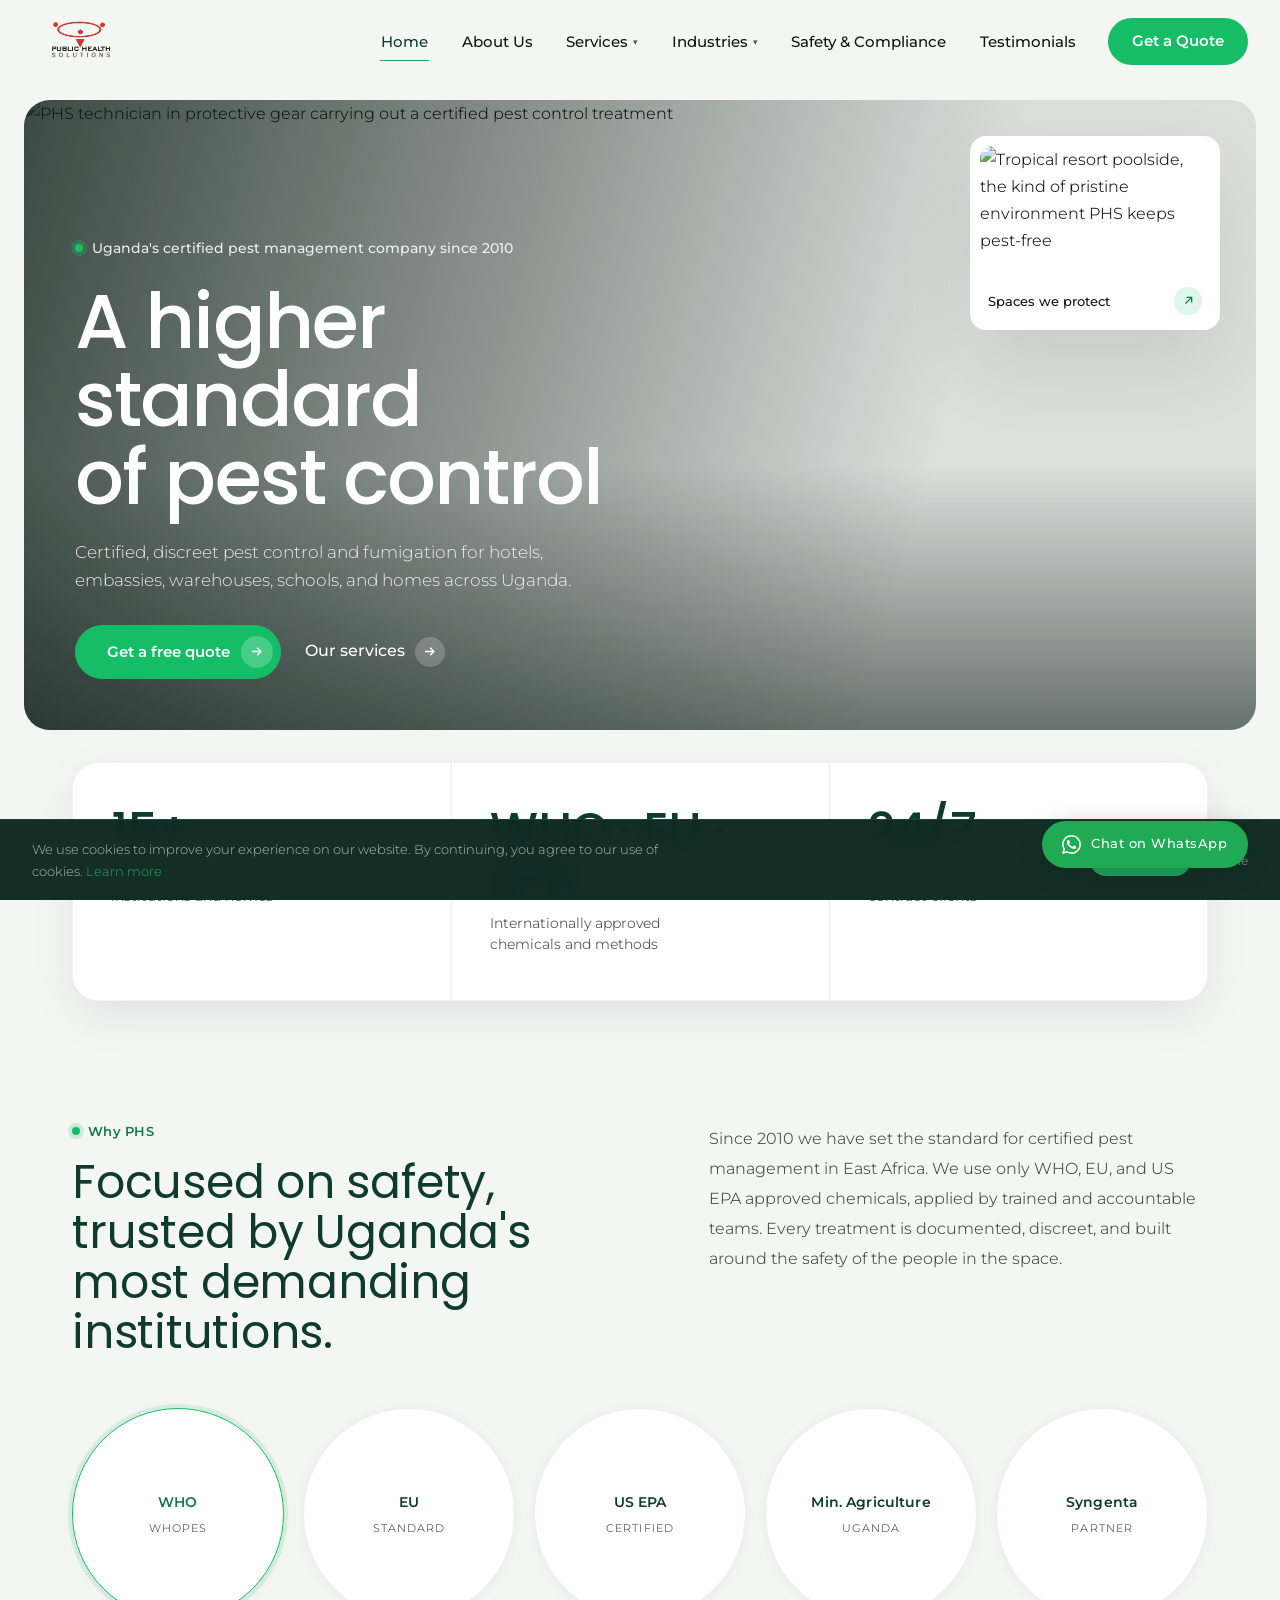
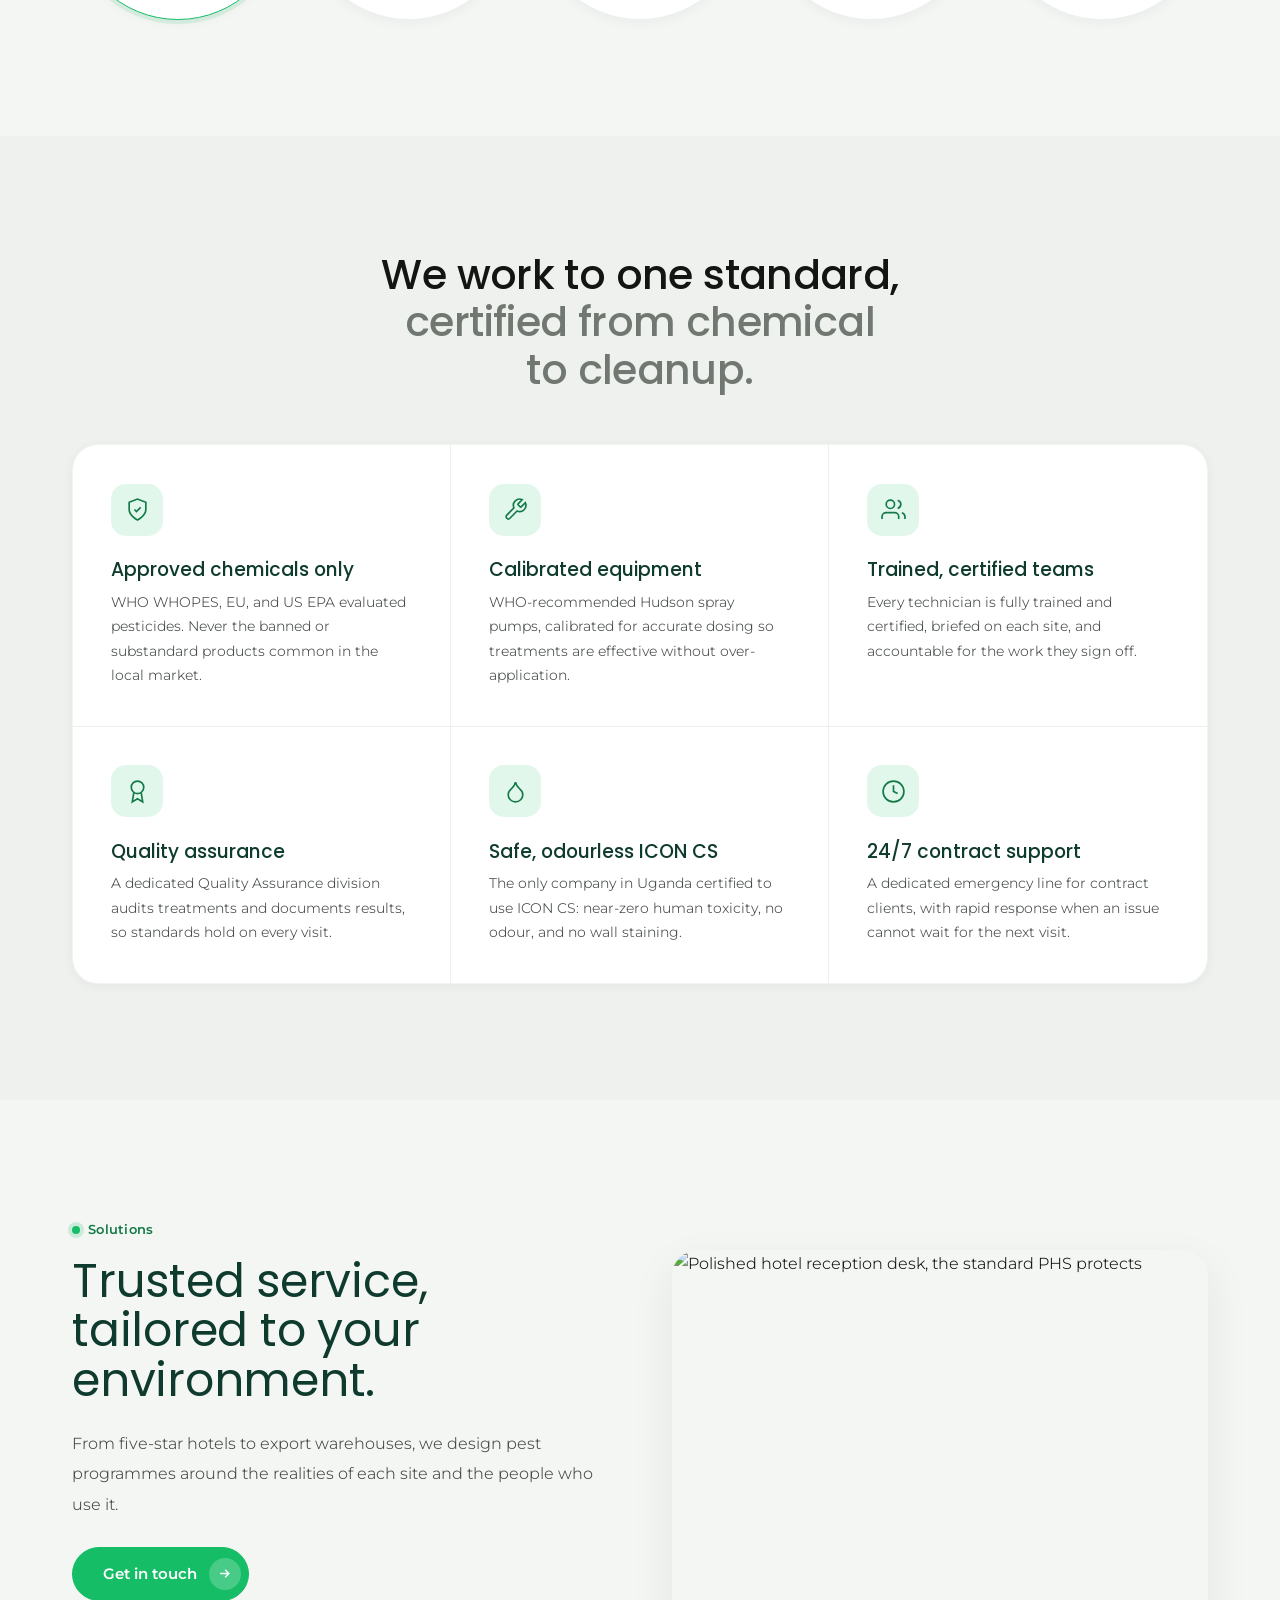
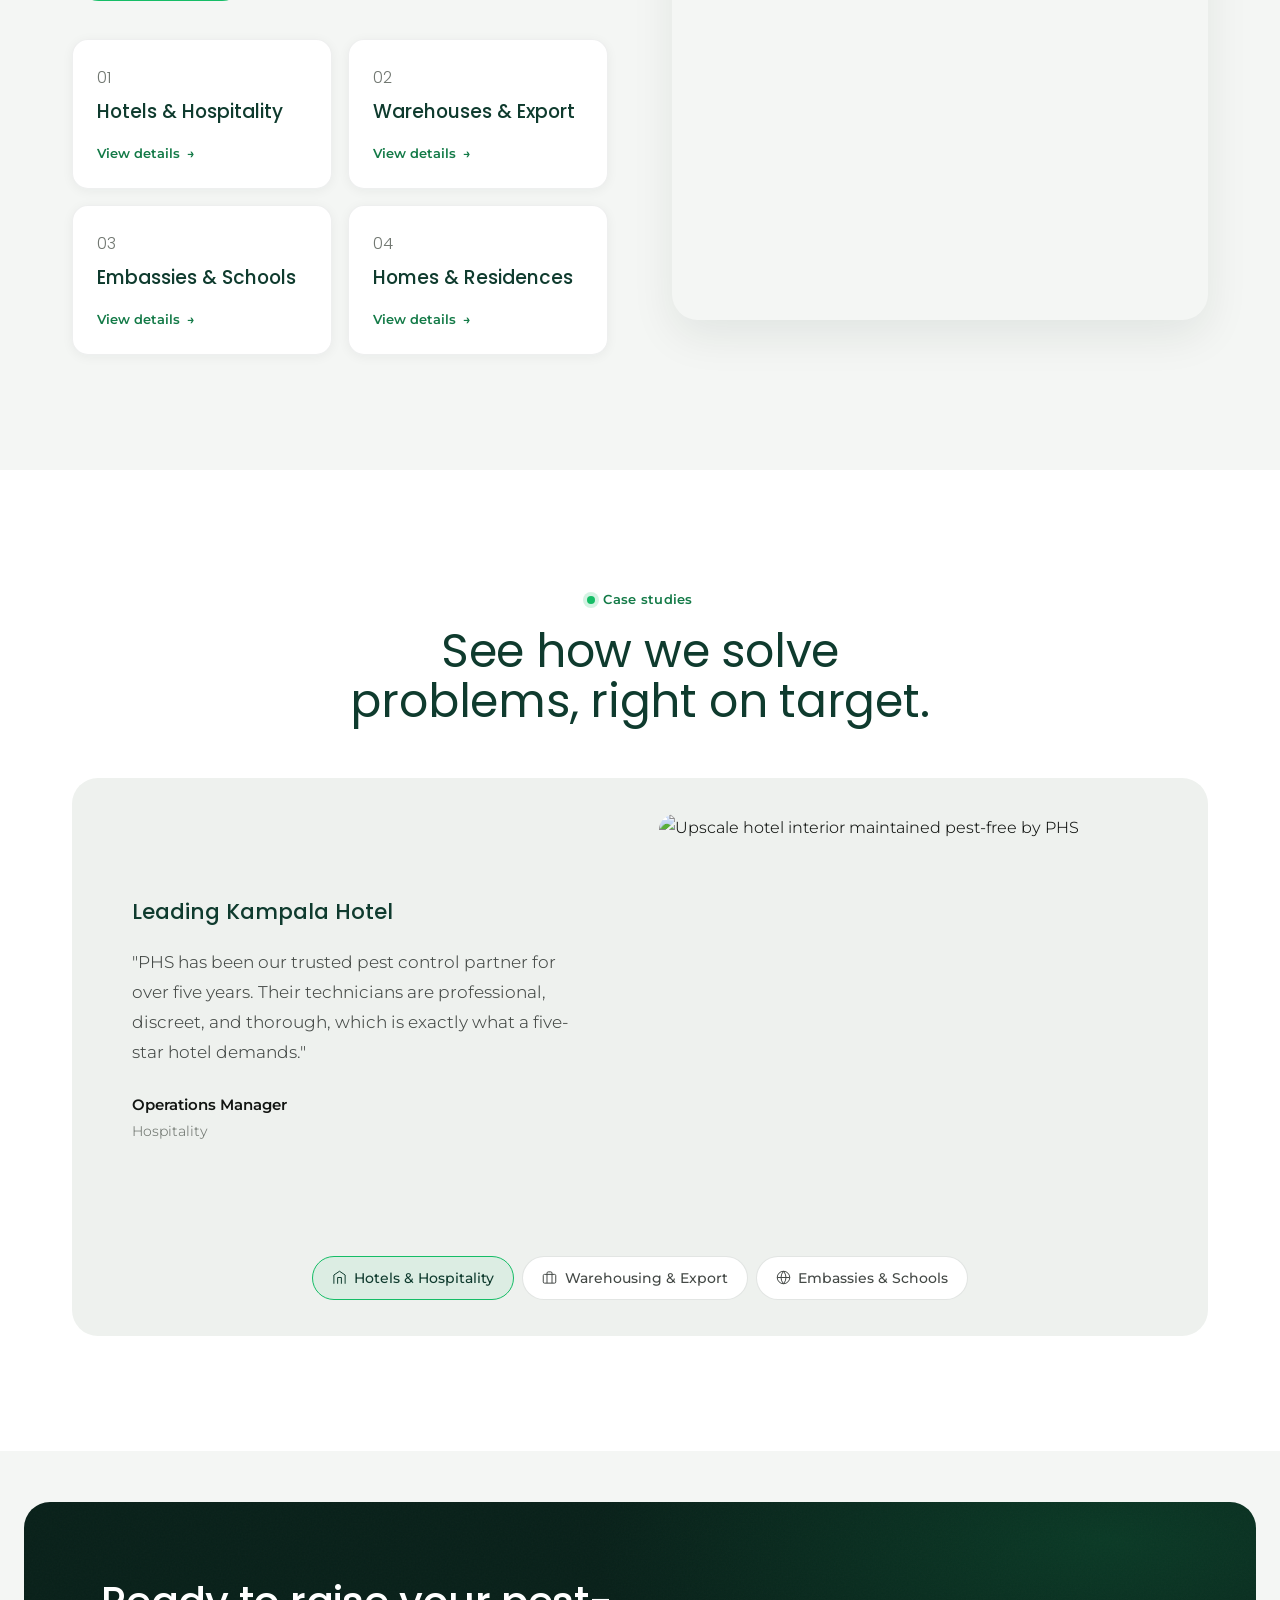
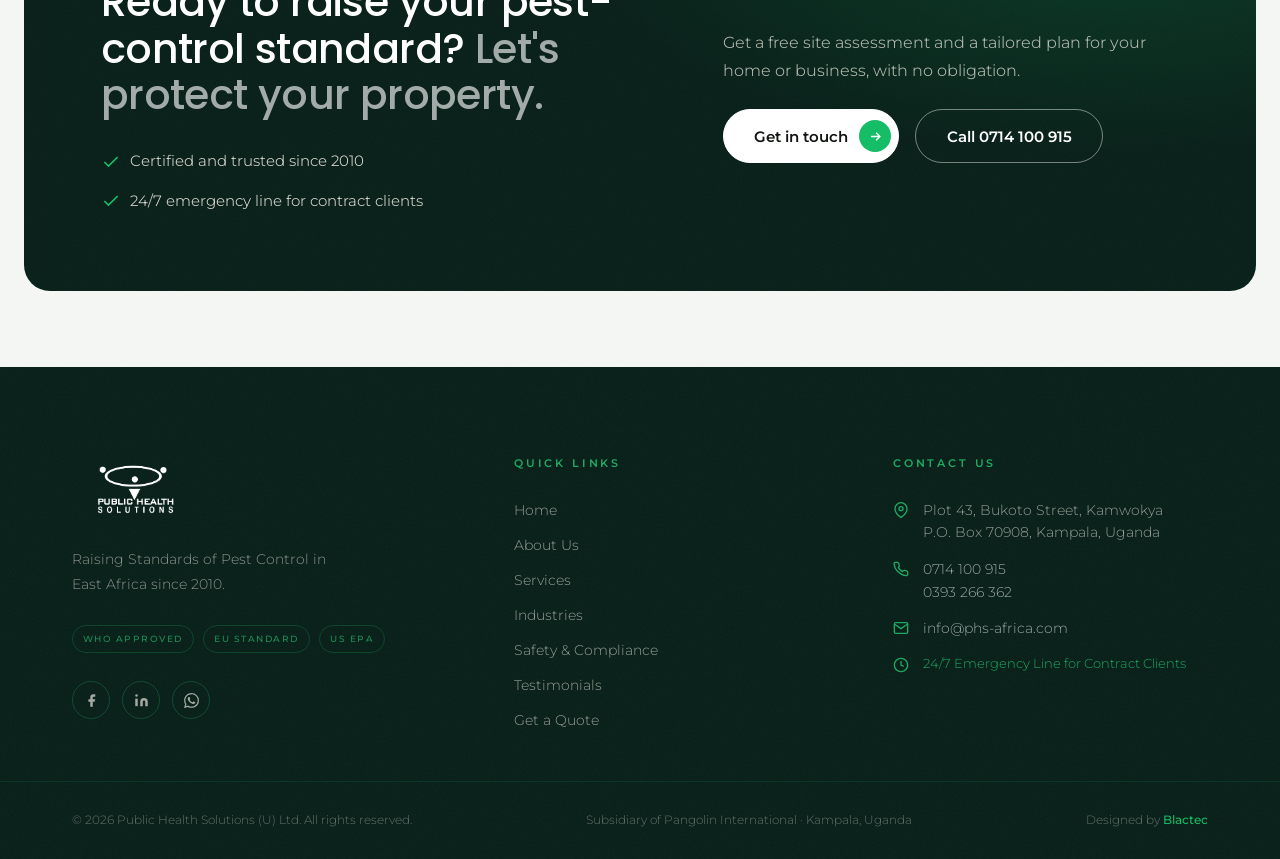
==== index.html @ d93c34ae "Bugs and fixes" ====
<!DOCTYPE html>
<html lang="en">
<head>
  <meta charset="UTF-8" />
  <meta name="viewport" content="width=device-width, initial-scale=1.0" />
  <title>PHS Uganda | Professional Pest Control &amp; Fumigation | Kampala</title>
  <meta name="description" content="Uganda's leading certified pest management company. WHO, EU &amp; EPA approved chemicals. Serving hotels, embassies, warehouses, schools &amp; homes since 2010. Call 0714 100915." />
  <meta property="og:title" content="PHS Uganda | Professional Pest Control & Fumigation" />
  <meta property="og:description" content="Uganda's leading certified pest management company since 2010." />
  <meta property="og:type" content="website" />
  <meta property="og:url" content="https://www.phs-africa.com" />
  <link rel="stylesheet" href="styles.css" />
  <link rel="preconnect" href="https://fonts.googleapis.com" />
  <link rel="preconnect" href="https://fonts.gstatic.com" crossorigin />
  <link href="https://fonts.googleapis.com/css2?family=Montserrat:ital,wght@0,300;0,400;0,500;0,600;0,700;1,400&family=Poppins:wght@400;500;600;700&display=swap" rel="stylesheet" />
</head>
<body>

  <!-- ====== NAVIGATION ====== -->
  <nav class="nav nav--light-default nav--light" role="navigation" aria-label="Main navigation">
    <div class="nav__inner">
      <a href="index.html" class="nav__logo" aria-label="PHS Uganda Home">
        <img src="logo.png" class="nav__logo-icon" alt="PHS Uganda Logo" />
      </a>

      <ul class="nav__menu" role="list">
        <li class="nav__item"><a href="index.html" class="nav__link" aria-current="page">Home</a></li>
        <li class="nav__item"><a href="about.html" class="nav__link">About Us</a></li>
        <li class="nav__item">
          <a href="services.html" class="nav__link" aria-haspopup="true">Services <span class="arrow">▾</span></a>
          <div class="nav__mega" role="region" aria-label="Services menu">
            <div class="nav__mega-inner">
              <div class="nav__mega-col">
                <h4>Integrated Pest Management</h4>
                <a href="services/termite-control.html">Termite Control</a>
                <a href="services/mosquito-management.html">Mosquito Management (MMS)</a>
                <a href="services.html#cockroach">Cockroach &amp; Ant Management</a>
                <a href="services.html#rodent">Rodent Control (RMS)</a>
                <a href="services.html#bedbug">Bed Bug Treatment</a>
                <a href="services.html#snake">Snake &amp; Lizard Control</a>
                <a href="services.html#flies">Flies &amp; Stored Product Insects</a>
              </div>
              <div class="nav__mega-col">
                <h4>Fumigation Services</h4>
                <a href="services/fumigation.html">Warehouse Fumigation</a>
                <a href="services/fumigation.html#export">Export Commodity Fumigation</a>
                <a href="services/fumigation.html#tobacco">Tobacco, Rice, Coffee &amp; Wheat</a>
                <h4 style="margin-top:1.25rem;">RTU Product Distribution</h4>
                <a href="services.html#mosquito-nets">Mosquito Nets (Pre-Treated)</a>
                <a href="services.html#aerosols">Insect Repellent Aerosols</a>
                <a href="services.html#pool">Pool Chemicals</a>
                <a href="services.html#bait">Rodent Bait &amp; Roach Gels</a>
              </div>
              <div class="nav__mega-col">
                <h4>Industry Solutions</h4>
                <a href="services/hotel-pest-management.html">Hotel &amp; Hospitality</a>
                <a href="services/warehouse-pest-control.html">Warehouse &amp; Storage</a>
                <a href="industries.html#embassies">Embassies &amp; Diplomatic Missions</a>
                <a href="industries.html#schools">International Schools</a>
                <a href="industries.html#ngos">NGOs &amp; Organizations</a>
                <a href="industries.html#restaurants">Restaurants &amp; Food Service</a>
              </div>
            </div>
          </div>
        </li>
        <li class="nav__item">
          <a href="industries.html" class="nav__link" aria-haspopup="true">Industries <span class="arrow">▾</span></a>
          <div class="nav__dropdown" role="menu">
            <a href="industries.html#hotels" role="menuitem">Hotels &amp; Hospitality</a>
            <a href="industries.html#embassies" role="menuitem">Embassies &amp; Missions</a>
            <a href="industries.html#ngos" role="menuitem">NGOs &amp; Organizations</a>
            <a href="industries.html#warehouses" role="menuitem">Warehouses &amp; Storage</a>
            <a href="industries.html#schools" role="menuitem">International Schools</a>
            <a href="industries.html#restaurants" role="menuitem">Restaurants &amp; Food</a>
          </div>
        </li>
        <li class="nav__item"><a href="safety.html" class="nav__link">Safety &amp; Compliance</a></li>
        <li class="nav__item"><a href="testimonials.html" class="nav__link">Testimonials</a></li>
        <li class="nav__item"><a href="contact.html" class="nav__link nav__cta">Get a Quote</a></li>
      </ul>

      <button class="nav__hamburger" aria-label="Open menu" aria-expanded="false">
        <span></span><span></span><span></span>
      </button>
    </div>

    <!-- Mobile Menu -->
    <div class="nav__mobile" role="dialog" aria-label="Mobile navigation">
      <a href="index.html" class="nav__mobile-link">Home</a>
      <a href="about.html" class="nav__mobile-link">About Us</a>
      <button class="nav__mobile-link nav__mobile-toggle" style="width:100%;text-align:left;background:none;border:none;color:white;cursor:pointer;font-family:var(--font-display);font-size:2rem;border-bottom:1px solid rgba(31,170,99,0.2);padding:0.75rem 0;display:flex;justify-content:space-between;align-items:center;">Services <span class="arrow" style="font-size:1rem;">▾</span></button>
      <div class="nav__mobile-sub">
        <a href="services.html">All Services</a>
        <a href="services/termite-control.html">Termite Control</a>
        <a href="services/mosquito-management.html">Mosquito Management</a>
        <a href="services/fumigation.html">Fumigation Services</a>
        <a href="services/warehouse-pest-control.html">Warehouse Pest Control</a>
        <a href="services/hotel-pest-management.html">Hotel Pest Management</a>
      </div>
      <a href="industries.html" class="nav__mobile-link">Industries</a>
      <a href="safety.html" class="nav__mobile-link">Safety &amp; Compliance</a>
      <a href="testimonials.html" class="nav__mobile-link">Testimonials</a>
      <a href="contact.html" class="nav__mobile-cta">Get a Free Quote →</a>
    </div>
  </nav>

  <!-- ====== HERO ====== -->
  <section class="home-hero" aria-label="Hero">
    <div class="home-hero__card">
      <img src="https://images.pexels.com/photos/36302077/pexels-photo-36302077.jpeg?auto=compress&cs=tinysrgb&w=1920" alt="PHS technician in protective gear carrying out a certified pest control treatment" class="home-hero__img" loading="eager" fetchpriority="high" />
      <a href="industries.html" class="home-hero__inset" aria-label="Environments we protect: explore the industries PHS serves">
        <img src="https://images.pexels.com/photos/2259226/pexels-photo-2259226.jpeg?auto=compress&cs=tinysrgb&w=600" alt="Tropical resort poolside, the kind of pristine environment PHS keeps pest-free" loading="lazy" />
        <div class="home-hero__inset-label">
          <span>Spaces we protect</span>
          <span class="btn__arrow" aria-hidden="true">
            <svg viewBox="0 0 24 24" fill="none" stroke="currentColor" stroke-width="2.2"><path d="M7 17L17 7M9 7h8v8"/></svg>
          </span>
        </div>
      </a>
      <div class="home-hero__content">
        <span class="home-hero__kicker">Uganda's certified pest management company since 2010</span>
        <h1 class="home-hero__title">A higher standard<br>of pest control</h1>
        <p class="home-hero__lead">Certified, discreet pest control and fumigation for hotels, embassies, warehouses, schools, and homes across Uganda.</p>
        <div class="home-hero__actions">
          <a href="contact.html" class="btn btn--gold btn--arrow">Get a free quote
            <span class="btn__arrow" aria-hidden="true"><svg viewBox="0 0 24 24" fill="none" stroke="currentColor" stroke-width="2.2"><path d="M5 12h14M13 6l6 6-6 6"/></svg></span>
          </a>
          <a href="services.html" class="home-hero__link">Our services
            <span class="btn__arrow" aria-hidden="true"><svg viewBox="0 0 24 24" fill="none" stroke="currentColor" stroke-width="2.2"><path d="M5 12h14M13 6l6 6-6 6"/></svg></span>
          </a>
        </div>
      </div>
    </div>
  </section>

  <!-- ====== STATS STRIP ====== -->
  <section class="home-stats container" aria-label="PHS by the numbers">
    <div class="home-stats__inner">
      <div class="home-stat">
        <div class="home-stat__num"><span class="stat-counter" data-target="15" data-suffix="+">0+</span></div>
        <p class="home-stat__label">Years protecting Uganda's institutions and homes</p>
      </div>
      <div class="home-stat">
        <div class="home-stat__num">WHO &middot; EU &middot; EPA</div>
        <p class="home-stat__label">Internationally approved chemicals and methods</p>
      </div>
      <div class="home-stat">
        <div class="home-stat__num">24/7</div>
        <p class="home-stat__label">Emergency response for contract clients</p>
      </div>
    </div>
  </section>

  <!-- ====== SECTION: INTRO + CERTIFICATIONS ====== -->
  <section class="section-pad" aria-label="Why institutions trust PHS">
    <div class="container">
      <div class="home-intro__grid">
        <div class="animate-on-scroll">
          <span class="section-label">Why PHS</span>
          <h2>Focused on safety, trusted by Uganda's most demanding institutions.</h2>
        </div>
        <p class="home-intro__text animate-on-scroll">Since 2010 we have set the standard for certified pest management in East Africa. We use only WHO, EU, and US EPA approved chemicals, applied by trained and accountable teams. Every treatment is documented, discreet, and built around the safety of the people in the space.</p>
      </div>
      <div class="cert-circles stagger-children">
        <div class="cert-circle cert-circle--active animate-on-scroll">
          <span class="cert-circle__name">WHO</span>
          <span class="cert-circle__sub">WHOPES</span>
        </div>
        <div class="cert-circle animate-on-scroll">
          <span class="cert-circle__name">EU</span>
          <span class="cert-circle__sub">Standard</span>
        </div>
        <div class="cert-circle animate-on-scroll">
          <span class="cert-circle__name">US EPA</span>
          <span class="cert-circle__sub">Certified</span>
        </div>
        <div class="cert-circle animate-on-scroll">
          <span class="cert-circle__name">Min. Agriculture</span>
          <span class="cert-circle__sub">Uganda</span>
        </div>
        <div class="cert-circle animate-on-scroll">
          <span class="cert-circle__name">Syngenta</span>
          <span class="cert-circle__sub">Partner</span>
        </div>
      </div>
    </div>
  </section>

  <!-- ====== SECTION: OUR STANDARD (FEATURE PANEL) ====== -->
  <section class="home-offer section-pad" aria-label="Our standard">
    <div class="container">
      <div class="text-center">
        <h2 class="h-lead animate-on-scroll" style="margin:0 auto;max-width:20ch;">We work to one standard, <span class="muted">certified from chemical to cleanup.</span></h2>
      </div>
      <div class="feature-panel stagger-children">
        <div class="feature-cell animate-on-scroll">
          <div class="feature-cell__icon" aria-hidden="true"><svg viewBox="0 0 24 24" fill="none" stroke="currentColor" stroke-width="1.6"><path d="M12 22s8-4 8-10V5l-8-3-8 3v7c0 6 8 10 8 10z"/><path d="M9 12l2 2 4-4"/></svg></div>
          <h3>Approved chemicals only</h3>
          <p>WHO WHOPES, EU, and US EPA evaluated pesticides. Never the banned or substandard products common in the local market.</p>
        </div>
        <div class="feature-cell animate-on-scroll">
          <div class="feature-cell__icon" aria-hidden="true"><svg viewBox="0 0 24 24" fill="none" stroke="currentColor" stroke-width="1.6"><path d="M14.7 6.3a1 1 0 0 0 0 1.4l1.6 1.6a1 1 0 0 0 1.4 0l3.77-3.77a6 6 0 0 1-7.94 7.94l-6.91 6.91a2.12 2.12 0 0 1-3-3l6.91-6.91a6 6 0 0 1 7.94-7.94l-3.76 3.76z"/></svg></div>
          <h3>Calibrated equipment</h3>
          <p>WHO-recommended Hudson spray pumps, calibrated for accurate dosing so treatments are effective without over-application.</p>
        </div>
        <div class="feature-cell animate-on-scroll">
          <div class="feature-cell__icon" aria-hidden="true"><svg viewBox="0 0 24 24" fill="none" stroke="currentColor" stroke-width="1.6"><path d="M17 21v-2a4 4 0 0 0-4-4H5a4 4 0 0 0-4 4v2"/><circle cx="9" cy="7" r="4"/><path d="M23 21v-2a4 4 0 0 0-3-3.87"/><path d="M16 3.13a4 4 0 0 1 0 7.75"/></svg></div>
          <h3>Trained, certified teams</h3>
          <p>Every technician is fully trained and certified, briefed on each site, and accountable for the work they sign off.</p>
        </div>
        <div class="feature-cell animate-on-scroll">
          <div class="feature-cell__icon" aria-hidden="true"><svg viewBox="0 0 24 24" fill="none" stroke="currentColor" stroke-width="1.6"><circle cx="12" cy="8" r="6"/><path d="M15.477 12.89L17 22l-5-3-5 3 1.523-9.11"/></svg></div>
          <h3>Quality assurance</h3>
          <p>A dedicated Quality Assurance division audits treatments and documents results, so standards hold on every visit.</p>
        </div>
        <div class="feature-cell animate-on-scroll">
          <div class="feature-cell__icon" aria-hidden="true"><svg viewBox="0 0 24 24" fill="none" stroke="currentColor" stroke-width="1.6"><path d="M12 22a7 7 0 0 0 7-7c0-2-1-3.9-3-5.5s-3.5-4-4-6.5c-.5 2.5-2 4.9-4 6.5S5 13 5 15a7 7 0 0 0 7 7z"/></svg></div>
          <h3>Safe, odourless ICON CS</h3>
          <p>The only company in Uganda certified to use ICON CS: near-zero human toxicity, no odour, and no wall staining.</p>
        </div>
        <div class="feature-cell animate-on-scroll">
          <div class="feature-cell__icon" aria-hidden="true"><svg viewBox="0 0 24 24" fill="none" stroke="currentColor" stroke-width="1.6"><circle cx="12" cy="12" r="10"/><polyline points="12 6 12 12 16 14"/></svg></div>
          <h3>24/7 contract support</h3>
          <p>A dedicated emergency line for contract clients, with rapid response when an issue cannot wait for the next visit.</p>
        </div>
      </div>
    </div>
  </section>

  <!-- ====== SECTION: SOLUTIONS BY ENVIRONMENT ====== -->
  <section class="section-pad" aria-label="Solutions by environment">
    <div class="container">
      <div class="home-solutions__grid">
        <div>
          <span class="section-label animate-on-scroll">Solutions</span>
          <h2 class="animate-on-scroll">Trusted service, tailored to your environment.</h2>
          <p class="home-intro__text animate-on-scroll" style="margin-top:1rem;">From five-star hotels to export warehouses, we design pest programmes around the realities of each site and the people who use it.</p>
          <a href="contact.html" class="btn btn--gold btn--arrow animate-on-scroll" style="margin-top:1.75rem;">Get in touch
            <span class="btn__arrow" aria-hidden="true"><svg viewBox="0 0 24 24" fill="none" stroke="currentColor" stroke-width="2.2"><path d="M5 12h14M13 6l6 6-6 6"/></svg></span>
          </a>
          <div class="numbered-grid stagger-children">
            <a class="numbered-card animate-on-scroll" href="services/hotel-pest-management.html">
              <div class="numbered-card__num">01</div>
              <div class="numbered-card__title">Hotels &amp; Hospitality</div>
              <span class="numbered-card__link">View details <span aria-hidden="true">→</span></span>
            </a>
            <a class="numbered-card animate-on-scroll" href="services/warehouse-pest-control.html">
              <div class="numbered-card__num">02</div>
              <div class="numbered-card__title">Warehouses &amp; Export</div>
              <span class="numbered-card__link">View details <span aria-hidden="true">→</span></span>
            </a>
            <a class="numbered-card animate-on-scroll" href="industries.html#embassies">
              <div class="numbered-card__num">03</div>
              <div class="numbered-card__title">Embassies &amp; Schools</div>
              <span class="numbered-card__link">View details <span aria-hidden="true">→</span></span>
            </a>
            <a class="numbered-card animate-on-scroll" href="services.html">
              <div class="numbered-card__num">04</div>
              <div class="numbered-card__title">Homes &amp; Residences</div>
              <span class="numbered-card__link">View details <span aria-hidden="true">→</span></span>
            </a>
          </div>
        </div>
        <div class="home-solutions__photo animate-on-scroll">
          <img src="https://images.pexels.com/photos/5371683/pexels-photo-5371683.jpeg?auto=compress&cs=tinysrgb&w=1000" alt="Polished hotel reception desk, the standard PHS protects" loading="lazy" />
        </div>
      </div>
    </div>
  </section>

  <!-- ====== SECTION: CASE STUDIES (TABBED) ====== -->
  <section class="home-cases section-pad bg-white" aria-label="Client results">
    <div class="container">
      <div class="text-center">
        <span class="section-label animate-on-scroll">Case studies</span>
        <h2 class="animate-on-scroll" style="margin:0 auto;max-width:20ch;">See how we solve problems, right on target.</h2>
      </div>
      <div class="case-panel animate-on-scroll">
        <div class="tab-content active" data-tab-content="hosp">
          <div class="case-row">
            <div class="case-quote">
              <div class="case-quote__client">Leading Kampala Hotel</div>
              <p class="case-quote__text">"PHS has been our trusted pest control partner for over five years. Their technicians are professional, discreet, and thorough, which is exactly what a five-star hotel demands."</p>
              <div class="case-quote__author">Operations Manager</div>
              <div class="case-quote__role">Hospitality</div>
            </div>
            <div class="case-img"><img src="https://images.pexels.com/photos/5490976/pexels-photo-5490976.jpeg?auto=compress&cs=tinysrgb&w=1000" alt="Upscale hotel interior maintained pest-free by PHS" loading="lazy" /></div>
          </div>
        </div>
        <div class="tab-content" data-tab-content="ware">
          <div class="case-row">
            <div class="case-quote">
              <div class="case-quote__client">Major Agricultural Export Company</div>
              <p class="case-quote__text">"PHS manages pest control across our three warehouses. Their fumigation service has been critical to maintaining our export quality standards."</p>
              <div class="case-quote__author">Logistics Director</div>
              <div class="case-quote__role">Warehousing &amp; Export</div>
            </div>
            <div class="case-img"><img src="https://images.pexels.com/photos/4483608/pexels-photo-4483608.jpeg?auto=compress&cs=tinysrgb&w=1000" alt="Organized warehouse racking, protected stored commodities" loading="lazy" /></div>
          </div>
        </div>
        <div class="tab-content" data-tab-content="dipl">
          <div class="case-row">
            <div class="case-quote">
              <div class="case-quote__client">European Embassy, Kampala</div>
              <p class="case-quote__text">"We rely on PHS for our mission premises. Their international certifications and chemical standards gave us complete confidence in their work."</p>
              <div class="case-quote__author">Facilities Coordinator</div>
              <div class="case-quote__role">Diplomatic Mission</div>
            </div>
            <div class="case-img"><img src="https://images.pexels.com/photos/7312243/pexels-photo-7312243.jpeg?auto=compress&cs=tinysrgb&w=1000" alt="Diplomatic mission facade with international flags" loading="lazy" /></div>
          </div>
        </div>
        <div class="case-tabs" role="tablist" aria-label="Sectors">
          <button class="tab-btn active" data-tab="hosp" role="tab" aria-selected="true">
            <svg viewBox="0 0 24 24" fill="none" stroke="currentColor" stroke-width="1.6" aria-hidden="true"><path d="M3 22V8l9-6 9 6v14"/><path d="M9 22V12h6v10"/></svg>
            Hotels &amp; Hospitality
          </button>
          <button class="tab-btn" data-tab="ware" role="tab" aria-selected="false">
            <svg viewBox="0 0 24 24" fill="none" stroke="currentColor" stroke-width="1.6" aria-hidden="true"><rect x="2" y="7" width="20" height="14" rx="2"/><path d="M16 21V5a2 2 0 0 0-2-2h-4a2 2 0 0 0-2 2v16"/></svg>
            Warehousing &amp; Export
          </button>
          <button class="tab-btn" data-tab="dipl" role="tab" aria-selected="false">
            <svg viewBox="0 0 24 24" fill="none" stroke="currentColor" stroke-width="1.6" aria-hidden="true"><circle cx="12" cy="12" r="10"/><path d="M2 12h20"/><path d="M12 2a15.3 15.3 0 0 1 4 10 15.3 15.3 0 0 1-4 10 15.3 15.3 0 0 1-4-10 15.3 15.3 0 0 1 4-10z"/></svg>
            Embassies &amp; Schools
          </button>
        </div>
      </div>
    </div>
  </section>

  <!-- ====== SECTION: CTA BAND ====== -->
  <section class="home-cta" aria-label="Get started">
    <div class="home-cta__inner">
      <div class="home-cta__grid">
        <div>
          <h2 class="home-cta__title animate-on-scroll">Ready to raise your pest-control standard? <span class="muted">Let's protect your property.</span></h2>
          <div class="home-cta__checks animate-on-scroll">
            <span class="home-cta__check"><svg viewBox="0 0 24 24" fill="none" stroke="currentColor" stroke-width="2" aria-hidden="true"><path d="M20 6L9 17l-5-5"/></svg> Certified and trusted since 2010</span>
            <span class="home-cta__check"><svg viewBox="0 0 24 24" fill="none" stroke="currentColor" stroke-width="2" aria-hidden="true"><path d="M20 6L9 17l-5-5"/></svg> 24/7 emergency line for contract clients</span>
          </div>
        </div>
        <div class="animate-on-scroll">
          <p class="home-cta__text">Get a free site assessment and a tailored plan for your home or business, with no obligation.</p>
          <div style="display:flex;gap:1rem;flex-wrap:wrap;margin-top:1.5rem;">
            <a href="contact.html" class="btn btn--white btn--arrow">Get in touch
              <span class="btn__arrow" aria-hidden="true"><svg viewBox="0 0 24 24" fill="none" stroke="currentColor" stroke-width="2.2"><path d="M5 12h14M13 6l6 6-6 6"/></svg></span>
            </a>
            <a href="tel:0714100915" class="btn btn--outline-white">Call 0714 100 915</a>
          </div>
        </div>
      </div>
    </div>
  </section>

  <!-- ====== FOOTER ====== -->
  <footer class="footer" role="contentinfo">
    <div class="footer__main">
      <div class="container">
        <div class="footer-grid">
          <div>
            <a href="index.html" class="nav__logo" aria-label="PHS Home">
              <img src="logo.png" style="height:70px;width:auto;object-fit:contain;" alt="PHS Logo" />
            </a>
            <p class="footer__brand-tagline">Raising Standards of Pest Control in East Africa since 2010.</p>
            <div class="footer__certs">
              <span class="footer__cert-badge">WHO Approved</span>
              <span class="footer__cert-badge">EU Standard</span>
              <span class="footer__cert-badge">US EPA</span>
            </div>
            <div class="footer__socials">
              <a href="#" class="footer__social" aria-label="Facebook">
                <svg viewBox="0 0 24 24" fill="currentColor" aria-hidden="true"><path d="M18 2h-3a5 5 0 0 0-5 5v3H7v4h3v8h4v-8h3l1-4h-4V7a1 1 0 0 1 1-1h3z"/></svg>
              </a>
              <a href="#" class="footer__social" aria-label="LinkedIn">
                <svg viewBox="0 0 24 24" fill="currentColor" aria-hidden="true"><path d="M16 8a6 6 0 0 1 6 6v7h-4v-7a2 2 0 0 0-2-2 2 2 0 0 0-2 2v7h-4v-7a6 6 0 0 1 6-6z"/><rect x="2" y="9" width="4" height="12"/><circle cx="4" cy="4" r="2"/></svg>
              </a>
              <a href="https://wa.me/256714100915" class="footer__social" aria-label="WhatsApp" target="_blank" rel="noopener">
                <svg viewBox="0 0 24 24" fill="currentColor" aria-hidden="true"><path d="M17.472 14.382c-.297-.149-1.758-.867-2.03-.967-.273-.099-.471-.148-.67.15-.197.297-.767.966-.94 1.164-.173.199-.347.223-.644.075-.297-.15-1.255-.463-2.39-1.475-.883-.788-1.48-1.761-1.653-2.059-.173-.297-.018-.458.13-.606.134-.133.298-.347.446-.52.149-.174.198-.298.298-.497.099-.198.05-.371-.025-.52-.075-.149-.669-1.612-.916-2.207-.242-.579-.487-.5-.669-.51-.173-.008-.371-.01-.57-.01-.198 0-.52.074-.792.372-.272.297-1.04 1.016-1.04 2.479 0 1.462 1.065 2.875 1.213 3.074.149.198 2.096 3.2 5.077 4.487.709.306 1.262.489 1.694.625.712.227 1.36.195 1.871.118.571-.085 1.758-.719 2.006-1.413.248-.694.248-1.289.173-1.413-.074-.124-.272-.198-.57-.347m-5.421 7.403h-.004a9.87 9.87 0 0 1-5.031-1.378l-.361-.214-3.741.982.998-3.648-.235-.374a9.86 9.86 0 0 1-1.51-5.26c.001-5.45 4.436-9.884 9.888-9.884 2.64 0 5.122 1.03 6.988 2.898a9.825 9.825 0 0 1 2.893 6.994c-.003 5.45-4.437 9.884-9.885 9.884m8.413-18.297A11.815 11.815 0 0 0 12.05 0C5.495 0 .16 5.335.157 11.892c0 2.096.547 4.142 1.588 5.945L.057 24l6.305-1.654a11.882 11.882 0 0 0 5.683 1.448h.005c6.554 0 11.89-5.335 11.893-11.893a11.821 11.821 0 0 0-3.48-8.413Z"/></svg>
              </a>
            </div>
          </div>
          <div>
            <h4 class="footer__col-title">Quick Links</h4>
            <nav class="footer__links" aria-label="Footer navigation">
              <a href="index.html">Home</a>
              <a href="about.html">About Us</a>
              <a href="services.html">Services</a>
              <a href="industries.html">Industries</a>
              <a href="safety.html">Safety &amp; Compliance</a>
              <a href="testimonials.html">Testimonials</a>
              <a href="contact.html">Get a Quote</a>
            </nav>
          </div>
          <div>
            <h4 class="footer__col-title">Contact Us</h4>
            <div class="footer__contact-item">
              <svg width="16" height="16" viewBox="0 0 24 24" fill="none" stroke="currentColor" stroke-width="2" aria-hidden="true"><path d="M21 10c0 7-9 13-9 13s-9-6-9-13a9 9 0 0 1 18 0z"/><circle cx="12" cy="10" r="3"/></svg>
              <div>Plot 43, Bukoto Street, Kamwokya<br>P.O. Box 70908, Kampala, Uganda</div>
            </div>
            <div class="footer__contact-item">
              <svg width="16" height="16" viewBox="0 0 24 24" fill="none" stroke="currentColor" stroke-width="2" aria-hidden="true"><path d="M22 16.92v3a2 2 0 0 1-2.18 2 19.79 19.79 0 0 1-8.63-3.07A19.5 19.5 0 0 1 4.69 13a19.79 19.79 0 0 1-3.07-8.67A2 2 0 0 1 3.6 2h3a2 2 0 0 1 2 1.72 12.84 12.84 0 0 0 .7 2.81 2 2 0 0 1-.45 2.11L8.09 9.91a16 16 0 0 0 6 6l1.27-1.27a2 2 0 0 1 2.11-.45 12.84 12.84 0 0 0 2.81.7A2 2 0 0 1 22 16.92z"/></svg>
              <div><a href="tel:0714100915" style="color:rgba(255,255,255,0.6);">0714 100 915</a><br><a href="tel:0393266362" style="color:rgba(255,255,255,0.6);">0393 266 362</a></div>
            </div>
            <div class="footer__contact-item">
              <svg width="16" height="16" viewBox="0 0 24 24" fill="none" stroke="currentColor" stroke-width="2" aria-hidden="true"><path d="M4 4h16c1.1 0 2 .9 2 2v12c0 1.1-.9 2-2 2H4c-1.1 0-2-.9-2-2V6c0-1.1.9-2 2-2z"/><polyline points="22,6 12,13 2,6"/></svg>
              <a href="mailto:info@phs-africa.com" style="color:rgba(255,255,255,0.6);">info@phs-africa.com</a>
            </div>
            <div class="footer__contact-item" style="margin-top:0.5rem;">
              <svg width="16" height="16" viewBox="0 0 24 24" fill="none" stroke="#1faa63" stroke-width="2" aria-hidden="true"><circle cx="12" cy="12" r="10"/><polyline points="12 6 12 12 16 14"/></svg>
              <span style="color:var(--phs-gold);font-size:0.8rem;">24/7 Emergency Line for Contract Clients</span>
            </div>
          </div>
        </div>
      </div>
    </div>
    <div class="footer__bottom">
      <div class="container">
        <div class="footer__bottom-inner">
          <p>&copy; <span class="footer__year">2026</span> Public Health Solutions (U) Ltd. All rights reserved.</p>
          <p>Subsidiary of Pangolin International &middot; Kampala, Uganda</p>
          <p class="footer__credit">Designed by <a href="https://blactec.ug" target="_blank" rel="noopener">Blactec</a></p>
        </div>
      </div>
    </div>
  </footer>

  <!-- ====== FLOATING ELEMENTS ====== -->
  <a href="https://wa.me/256714100915?text=Hello%20PHS%2C%20I%27d%20like%20to%20request%20a%20quote" target="_blank" rel="noopener noreferrer" class="whatsapp-float" aria-label="Chat with PHS on WhatsApp">
    <svg viewBox="0 0 24 24" fill="currentColor" aria-hidden="true"><path d="M17.472 14.382c-.297-.149-1.758-.867-2.03-.967-.273-.099-.471-.148-.67.15-.197.297-.767.966-.94 1.164-.173.199-.347.223-.644.075-.297-.15-1.255-.463-2.39-1.475-.883-.788-1.48-1.761-1.653-2.059-.173-.297-.018-.458.13-.606.134-.133.298-.347.446-.52.149-.174.198-.298.298-.497.099-.198.05-.371-.025-.52-.075-.149-.669-1.612-.916-2.207-.242-.579-.487-.5-.669-.51-.173-.008-.371-.01-.57-.01-.198 0-.52.074-.792.372-.272.297-1.04 1.016-1.04 2.479 0 1.462 1.065 2.875 1.213 3.074.149.198 2.096 3.2 5.077 4.487.709.306 1.262.489 1.694.625.712.227 1.36.195 1.871.118.571-.085 1.758-.719 2.006-1.413.248-.694.248-1.289.173-1.413-.074-.124-.272-.198-.57-.347m-5.421 7.403h-.004a9.87 9.87 0 0 1-5.031-1.378l-.361-.214-3.741.982.998-3.648-.235-.374a9.86 9.86 0 0 1-1.51-5.26c.001-5.45 4.436-9.884 9.888-9.884 2.64 0 5.122 1.03 6.988 2.898a9.825 9.825 0 0 1 2.893 6.994c-.003 5.45-4.437 9.884-9.885 9.884m8.413-18.297A11.815 11.815 0 0 0 12.05 0C5.495 0 .16 5.335.157 11.892c0 2.096.547 4.142 1.588 5.945L.057 24l6.305-1.654a11.882 11.882 0 0 0 5.683 1.448h.005c6.554 0 11.89-5.335 11.893-11.893a11.821 11.821 0 0 0-3.48-8.413Z"/></svg>
    <span>Chat on WhatsApp</span>
  </a>

  <button class="back-to-top" aria-label="Back to top">
    <svg width="18" height="18" viewBox="0 0 24 24" fill="none" stroke="currentColor" stroke-width="2.5" aria-hidden="true"><polyline points="18 15 12 9 6 15"/></svg>
  </button>

  <!-- Cookie Consent -->
  <div class="cookie-bar" role="dialog" aria-label="Cookie consent" aria-live="polite">
    <p>We use cookies to improve your experience on our website. By continuing, you agree to our use of cookies. <a href="#">Learn more</a></p>
    <div class="cookie-bar__actions">
      <button class="cookie-accept">Accept</button>
      <button class="cookie-decline">Decline</button>
    </div>
  </div>

  <script src="main.js"></script>
</body>
</html>
---- styles.css ----
/* ============================================================
   PUBLIC HEALTH SOLUTIONS (U) LTD — MASTER STYLESHEET
   Premium edition: tinted neutrals, Gloock display, hairline
   rules, restrained gold. See DESIGN.md for the system.
   ============================================================ */

/* ---------- CSS CUSTOM PROPERTIES ---------- */
:root {
  /* Brand palette — white / black / green.
     Legacy --phs-* names are kept because page markup references them; only
     the values changed. The old "gold" accent names now carry green, and the
     old warm "cream" neutrals are now clean white / grey. */
  --phs-deep-green:   #0f3b2e;   /* dark forest green — bands, footer */
  --phs-green-ink:    #082019;   /* near-black green ink */
  --phs-green-dark:   #1a5a42;   /* mid-dark green */
  --phs-sage:         #3f8d5f;   /* mid green */
  /* Accent (legacy "gold" names — now green) */
  --phs-gold:         #1faa63;   /* primary green accent */
  --phs-gold-deep:    #137a47;   /* deeper green for text on white (AA) */
  --phs-gold-light:   #cfe8d9;   /* light green hairlines on white */
  --phs-gold-muted:   rgba(31,170,99,0.12);
  /* Neutrals (legacy "cream" names — now clean white / grey) */
  --phs-cream:        #eef1ee;   /* soft grey-green panel background */
  --phs-white:        #ffffff;   /* cards / pure white surfaces */
  --phs-bg:           #f4f6f4;   /* airy page background */
  --phs-light-grey:   #e7ebe8;
  /* Text — black & greys */
  --phs-charcoal:     #121512;   /* body text, near-black */
  --phs-text-soft:    #444946;   /* secondary text */
  --phs-text-faint:   #717771;   /* faint text */

  /* Type. --font-heading is the label/UI face (markup references it). */
  --font-display:     'Poppins', 'Segoe UI', sans-serif;
  --font-heading:     'Montserrat', 'Segoe UI', sans-serif;
  --font-body:        'Montserrat', 'Segoe UI', sans-serif;

  /* Brighter accent green for the rounded, friendly UI (pills, icon chips) */
  --phs-green-bright: #15bd66;

  --ease-out:         cubic-bezier(0.22, 1, 0.36, 1);
  --transition:       250ms var(--ease-out);
  --transition-slow:  600ms var(--ease-out);
  /* Rounded language: soft radii + pill. Legacy --radius now reads soft. */
  --radius-sm:        10px;
  --radius:           16px;
  --radius-lg:        26px;
  --radius-pill:      999px;
  --shadow-sm:        0 2px 12px rgba(18,40,30,0.05);
  --shadow-md:        0 16px 44px rgba(18,40,30,0.08);
  --shadow-lg:        0 34px 80px rgba(18,40,30,0.10);

  --hairline:         1px solid var(--phs-gold-light);
  --hairline-dark:    1px solid rgba(31,170,99,0.22);

  --nav-height:       84px;
  --container-max:    1200px;
  --container-wide:   1400px;

  --grain: url("data:image/svg+xml,%3Csvg viewBox='0 0 256 256' xmlns='http://www.w3.org/2000/svg'%3E%3Cfilter id='noise'%3E%3CfeTurbulence type='fractalNoise' baseFrequency='0.9' numOctaves='4' stitchTiles='stitch'/%3E%3C/filter%3E%3Crect width='100%25' height='100%25' filter='url(%23noise)'/%3E%3C/svg%3E");
}

/* ---------- RESET & BASE ---------- */
*, *::before, *::after { box-sizing: border-box; margin: 0; padding: 0; }

html {
  scroll-behavior: smooth;
  font-size: 16px;
  -webkit-text-size-adjust: 100%;
}

body {
  font-family: var(--font-body);
  font-weight: 350;
  color: var(--phs-charcoal);
  background: var(--phs-bg);
  line-height: 1.7;
  overflow-x: hidden;
  -webkit-font-smoothing: antialiased;
  -moz-osx-font-smoothing: grayscale;
}

::selection { background: var(--phs-gold); color: var(--phs-green-ink); }

img { display: block; max-width: 100%; height: auto; }

a { color: inherit; text-decoration: none; transition: color var(--transition); }

ul, ol { list-style: none; }

button { cursor: pointer; border: none; background: none; font-family: var(--font-body); }

input, textarea, select {
  font-family: var(--font-body);
  font-size: 1rem;
}

:focus-visible {
  outline: 2px solid var(--phs-gold);
  outline-offset: 3px;
  border-radius: var(--radius);
}

/* ---------- TYPOGRAPHY ---------- */
h1, h2 {
  font-family: var(--font-display);
  font-weight: 400;
  line-height: 1.08;
  color: var(--phs-deep-green);
}

h3, h4 {
  font-family: var(--font-display);
  font-weight: 400;
  line-height: 1.25;
  color: var(--phs-deep-green);
}

h1 { font-size: clamp(2.9rem, 6vw, 5.8rem); letter-spacing: -0.01em; }
h2 { font-size: clamp(2rem, 3.6vw, 3.3rem); letter-spacing: -0.005em; }
h3 { font-size: clamp(1.4rem, 2vw, 1.9rem); }
h4 { font-size: 1.15rem; }

p { max-width: 70ch; }

/* Canonical kicker used site-wide: green dot + sentence-case label. */
.section-label {
  font-family: var(--font-heading);
  font-size: 0.8rem;
  font-weight: 600;
  letter-spacing: 0.02em;
  text-transform: none;
  color: var(--phs-gold-deep);
  display: inline-flex;
  align-items: center;
  gap: 0.5rem;
  margin-bottom: 1rem;
}

.section-label::after { content: none; }

.section-label::before {
  content: '';
  display: inline-block;
  width: 8px;
  height: 8px;
  border-radius: 50%;
  background: var(--phs-green-bright);
  box-shadow: 0 0 0 4px rgba(21,189,102,0.18);
  flex-shrink: 0;
}

/* The old centered rule is retired in favor of the dot kicker. */
.section-divider { display: none; }

/* ---------- LAYOUT ---------- */
.container {
  width: 100%;
  max-width: var(--container-max);
  margin: 0 auto;
  padding: 0 2rem;
}

.container--wide {
  max-width: var(--container-wide);
  margin: 0 auto;
  padding: 0 2rem;
}

.section-pad { padding: clamp(5rem, 9vw, 8rem) 0; }
.section-pad--sm { padding: clamp(3rem, 5vw, 4.5rem) 0; }
.section-pad--lg { padding: clamp(6rem, 11vw, 10rem) 0; }

/* ---------- NAVIGATION ---------- */
.nav {
  position: fixed;
  top: 0;
  left: 0;
  right: 0;
  z-index: 1000;
  height: var(--nav-height);
  display: flex;
  align-items: center;
  transition: background var(--transition-slow), box-shadow var(--transition-slow), border-color var(--transition-slow);
  border-bottom: 1px solid transparent;
}

.nav.nav--transparent {
  background: linear-gradient(to bottom, rgba(11,38,30,0.45), transparent);
}

.nav.nav--solid {
  background: rgba(11, 38, 30, 0.94);
  backdrop-filter: blur(14px);
  -webkit-backdrop-filter: blur(14px);
  border-bottom-color: rgba(31,170,99,0.18);
}

.nav.nav--light {
  background: rgba(244,246,244,0.82);
  backdrop-filter: blur(16px) saturate(1.4);
  -webkit-backdrop-filter: blur(16px) saturate(1.4);
  border-bottom-color: transparent;
}

.nav.nav--light.nav--scrolled {
  background: rgba(255,255,255,0.9);
  box-shadow: 0 6px 30px rgba(18,40,30,0.06);
}

.nav__inner {
  width: 100%;
  max-width: var(--container-wide);
  margin: 0 auto;
  padding: 0 2rem;
  display: flex;
  align-items: center;
  justify-content: space-between;
}

/* Logo */
.nav__logo {
  display: flex;
  align-items: center;
  gap: 0;
  text-decoration: none;
  flex-shrink: 0;
}

.nav__logo-icon {
  width: auto;
  height: 54px;
  max-width: 210px;
  flex-shrink: 0;
  object-fit: contain;
  transition: filter var(--transition-slow), opacity var(--transition);
}

.nav--transparent .nav__logo-icon,
.nav--solid .nav__logo-icon {
  filter: brightness(0) invert(1);
}

.nav--light .nav__logo-icon {
  filter: none;
}

/* Nav Menu */
.nav__menu {
  display: flex;
  align-items: center;
  gap: 0.4rem;
}

.nav__item { position: relative; }

.nav__link {
  font-family: var(--font-heading);
  font-size: 0.95rem;
  font-weight: 500;
  letter-spacing: 0;
  text-transform: none;
  padding: 0.55rem 0.85rem;
  border-radius: var(--radius-pill);
  transition: color var(--transition);
  display: flex;
  align-items: center;
  gap: 5px;
  position: relative;
}

/* Gold underline indicator */
.nav__link::after {
  content: '';
  position: absolute;
  left: 0.8rem;
  right: 0.8rem;
  bottom: 0.15rem;
  height: 1px;
  background: var(--phs-gold);
  transform: scaleX(0);
  transform-origin: left;
  transition: transform var(--transition);
}

.nav__link:hover::after { transform: scaleX(1); }
.nav__cta::after { content: none; }

/* Current-page indicator */
.nav__link[aria-current="page"]::after { transform: scaleX(1); }
.nav--light .nav__link[aria-current="page"] { color: var(--phs-deep-green); }
.nav--transparent .nav__link[aria-current="page"],
.nav--solid .nav__link[aria-current="page"] { color: var(--phs-gold); }

.nav--transparent .nav__link,
.nav--solid .nav__link { color: rgba(253,252,249,0.85); }
.nav--light .nav__link { color: var(--phs-charcoal); }

.nav__link:hover,
.nav--transparent .nav__link:hover,
.nav--solid .nav__link:hover { color: var(--phs-gold); }
.nav--light .nav__link:hover { color: var(--phs-deep-green); }

/* Dropdown arrow */
.nav__link .arrow {
  font-size: 0.55rem;
  transition: transform var(--transition);
  margin-top: 1px;
  opacity: 0.7;
}

.nav__item:hover .arrow { transform: rotate(180deg); }

/* CTA button in nav */
.nav__cta {
  font-family: var(--font-heading);
  font-size: 0.92rem;
  letter-spacing: 0;
  text-transform: none;
  background: var(--phs-green-bright);
  color: var(--phs-white) !important;
  padding: 0.7rem 1.5rem;
  border-radius: var(--radius-pill);
  font-weight: 600;
  transition: background var(--transition), color var(--transition), transform var(--transition), box-shadow var(--transition);
  margin-left: 0.75rem;
}

.nav__cta::after { content: none; }

.nav__cta:hover {
  background: var(--phs-gold-deep);
  color: var(--phs-white) !important;
  transform: translateY(-1px);
  box-shadow: 0 8px 20px rgba(21,189,102,0.32);
}

/* Dropdown */
.nav__dropdown {
  display: none;
  position: absolute;
  top: calc(100% + 10px);
  left: 0;
  background: var(--phs-white);
  box-shadow: var(--shadow-lg);
  border-radius: var(--radius);
  border: var(--hairline);
  min-width: 230px;
  z-index: 100;
  padding: 0.6rem 0;
}

/* Hover bridge so the dropdown doesn't vanish crossing the gap */
.nav__dropdown::before {
  content: '';
  position: absolute;
  top: -12px;
  left: 0;
  right: 0;
  height: 12px;
}

.nav__item:hover .nav__dropdown { display: block; }

.nav__dropdown a {
  display: block;
  padding: 0.6rem 1.4rem;
  font-size: 0.85rem;
  color: var(--phs-text-soft);
  transition: color var(--transition), background var(--transition);
}

.nav__dropdown a:hover {
  color: var(--phs-deep-green);
  background: var(--phs-cream);
}

/* Mega dropdown */
.nav__mega {
  display: none;
  position: fixed;
  top: var(--nav-height);
  left: 0;
  right: 0;
  background: var(--phs-white);
  box-shadow: var(--shadow-lg);
  border-top: var(--hairline);
  z-index: 999;
  padding: 2.5rem 0;
}

.nav__item:hover .nav__mega { display: block; }

.nav__mega-inner {
  max-width: var(--container-wide);
  margin: 0 auto;
  padding: 0 2rem;
  display: grid;
  grid-template-columns: repeat(3, 1fr);
  gap: 3rem;
}

.nav__mega-col h4 {
  font-family: var(--font-heading);
  font-size: 0.66rem;
  letter-spacing: 0.26em;
  text-transform: uppercase;
  color: var(--phs-gold-deep);
  font-weight: 600;
  margin-bottom: 1rem;
  padding-bottom: 0.6rem;
  border-bottom: var(--hairline);
}

.nav__mega-col a {
  display: block;
  padding: 0.4rem 0;
  font-size: 0.86rem;
  color: var(--phs-text-soft);
  transition: color var(--transition);
}

.nav__mega-col a:hover {
  color: var(--phs-deep-green);
}

/* Hamburger */
.nav__hamburger {
  display: none;
  flex-direction: column;
  gap: 5px;
  padding: 8px;
  cursor: pointer;
  z-index: 1001;
}

.nav__hamburger span {
  display: block;
  width: 24px;
  height: 1.5px;
  background: var(--phs-white);
  transition: all var(--transition);
  border-radius: 2px;
}

.nav--light .nav__hamburger span { background: var(--phs-deep-green); }

.nav__hamburger.active span:nth-child(1) { transform: translateY(6.5px) rotate(45deg); }
.nav__hamburger.active span:nth-child(2) { opacity: 0; }
.nav__hamburger.active span:nth-child(3) { transform: translateY(-6.5px) rotate(-45deg); }

/* Mobile menu overlay */
.nav__mobile {
  display: none;
  position: fixed;
  top: 0;
  left: 0;
  right: 0;
  bottom: 0;
  background: var(--phs-green-ink);
  z-index: 999;
  padding: calc(var(--nav-height) + 2rem) 2rem 2rem;
  overflow-y: auto;
  transform: translateX(100%);
  transition: transform 0.45s var(--ease-out);
}

.nav__mobile::after {
  content: '';
  position: fixed;
  inset: 0;
  opacity: 0.04;
  background-image: var(--grain);
  pointer-events: none;
}

.nav__mobile.open { transform: translateX(0); }

.nav__mobile-link {
  display: block;
  font-family: var(--font-display);
  font-size: 1.9rem;
  color: var(--phs-white);
  padding: 0.8rem 0;
  border-bottom: 1px solid rgba(31,170,99,0.16);
  transition: color var(--transition);
}

.nav__mobile-link:hover { color: var(--phs-gold); }

.nav__mobile-sub {
  padding: 0.5rem 0 0.75rem 1.5rem;
  display: none;
}

.nav__mobile-sub.open { display: block; }

.nav__mobile-sub a {
  display: block;
  font-family: var(--font-body);
  font-size: 0.92rem;
  color: rgba(253,252,249,0.65);
  padding: 0.45rem 0;
  transition: color var(--transition);
}

.nav__mobile-sub a:hover { color: var(--phs-gold); }

.nav__mobile-cta {
  display: inline-block;
  margin-top: 2rem;
  background: var(--phs-gold);
  color: var(--phs-green-ink) !important;
  font-family: var(--font-heading);
  font-size: 0.75rem;
  letter-spacing: 0.18em;
  text-transform: uppercase;
  padding: 1rem 2.2rem;
  border-radius: var(--radius);
  font-weight: 600;
}

/* ---------- HERO SECTIONS (inner pages — rounded inset card) ---------- */
.hero {
  position: relative;
  display: flex;
  align-items: center;
  justify-content: center;
  padding: calc(var(--nav-height) + clamp(0.5rem, 1.5vw, 1rem)) clamp(1rem, 2vw, 1.5rem) clamp(1rem, 2vw, 1.5rem);
}

.hero--full   { min-height: 100vh; min-height: 100svh; }
.hero--large  { min-height: 78vh; }
.hero--medium { min-height: 62vh; }
.hero--small  { min-height: 48vh; }

.hero__bg {
  position: absolute;
  top: calc(var(--nav-height) + clamp(0.5rem, 1.5vw, 1rem));
  left: clamp(1rem, 2vw, 1.5rem);
  right: clamp(1rem, 2vw, 1.5rem);
  bottom: clamp(1rem, 2vw, 1.5rem);
  border-radius: var(--radius-lg);
  background: linear-gradient(155deg, var(--phs-green-ink) 0%, var(--phs-deep-green) 60%, var(--phs-green-dark) 100%);
  z-index: 0;
  overflow: hidden;
}

.hero__bg-img {
  position: absolute;
  inset: 0;
  width: 100%;
  height: 100%;
  object-fit: cover;
  object-position: center;
  z-index: 0;
}

.hero__bg--photo {
  background: none;
}

.hero__bg--photo::before {
  content: '';
  position: absolute;
  inset: 0;
  background:
    linear-gradient(to bottom, rgba(11,38,30,0.55) 0%, rgba(11,38,30,0.38) 45%, rgba(11,38,30,0.82) 100%),
    radial-gradient(ellipse at center 38%, transparent 0%, rgba(11,38,30,0.45) 100%);
  z-index: 1;
}

/* Subtle grain on every hero surface */
.hero__bg::after {
  content: '';
  position: absolute;
  inset: 0;
  opacity: 0.035;
  background-image: var(--grain);
  z-index: 2;
}

.hero__content {
  position: relative;
  z-index: 3;
  text-align: center;
  padding: 4.5rem 1.5rem;
  max-width: 900px;
  margin: 0 auto;
}

.hero__label {
  font-family: var(--font-heading);
  font-size: 0.7rem;
  font-weight: 500;
  letter-spacing: 0.38em;
  text-transform: uppercase;
  color: rgba(255,255,255,0.9);
  display: inline-flex;
  align-items: center;
  gap: 0.6rem;
  margin-bottom: 1.6rem;
}

.hero__label::after { content: none; }

.hero__label::before {
  content: '';
  display: inline-block;
  width: 8px;
  height: 8px;
  border-radius: 50%;
  background: var(--phs-green-bright);
  box-shadow: 0 0 0 4px rgba(21,189,102,0.26);
}

.hero__h1 {
  color: var(--phs-white);
  font-weight: 400;
  margin-bottom: 1.75rem;
  text-wrap: balance;
}

.hero__h1 span { color: var(--phs-gold); }

.hero__subtitle {
  font-family: var(--font-body);
  font-size: 1.08rem;
  font-weight: 300;
  color: rgba(246,242,233,0.85);
  max-width: 600px;
  margin: 0 auto 2.75rem;
  line-height: 1.9;
  letter-spacing: 0.01em;
}

.hero__buttons {
  display: flex;
  gap: 1rem;
  justify-content: center;
  flex-wrap: wrap;
}

/* Trust badges */
.hero__trust {
  display: flex;
  gap: 0;
  justify-content: center;
  flex-wrap: wrap;
  margin-top: 4.5rem;
  padding-top: 2.25rem;
  border-top: 1px solid rgba(31,170,99,0.22);
}

.trust-badge {
  display: flex;
  align-items: center;
  gap: 0.6rem;
  color: rgba(253,252,249,0.6);
  font-size: 0.74rem;
  font-weight: 400;
  letter-spacing: 0.08em;
  text-transform: uppercase;
  font-family: var(--font-heading);
  padding: 0.35rem 1.5rem;
}

.trust-badge + .trust-badge {
  border-left: 1px solid rgba(31,170,99,0.18);
}

.trust-badge svg { color: var(--phs-gold); flex-shrink: 0; width: 14px; height: 14px; }

/* Scroll indicator */
.scroll-indicator {
  position: absolute;
  bottom: 2rem;
  left: 50%;
  transform: translateX(-50%);
  z-index: 4;
  display: flex;
  flex-direction: column;
  align-items: center;
  gap: 10px;
}

.scroll-indicator__line {
  width: 1px;
  height: 48px;
  background: linear-gradient(to bottom, transparent, var(--phs-gold));
  animation: scrollDown 2.2s var(--ease-out) infinite;
}

@keyframes scrollDown {
  0%   { opacity: 0; transform: scaleY(0); transform-origin: top; }
  50%  { opacity: 1; transform: scaleY(1); }
  100% { opacity: 0; transform: scaleY(1); transform-origin: bottom; }
}

.scroll-indicator__text {
  font-family: var(--font-heading);
  font-size: 0.55rem;
  letter-spacing: 0.32em;
  color: rgba(253,252,249,0.4);
  text-transform: uppercase;
}

/* ============================================================
   HOME — ROUNDED / LIGHT REDESIGN
   ============================================================ */

/* Two-tone heading used across the home page */
.h-lead {
  font-family: var(--font-display);
  font-weight: 500;
  font-size: clamp(1.85rem, 3.2vw, 2.85rem);
  line-height: 1.16;
  letter-spacing: -0.015em;
  color: var(--phs-charcoal);
}

.h-lead .muted { color: var(--phs-text-faint); }

/* White pill button for dark surfaces */
.btn--white {
  background: var(--phs-white);
  color: var(--phs-charcoal);
  border: 1px solid var(--phs-white);
}

.btn--white:hover { background: var(--phs-cream); transform: translateY(-2px); }
.btn--white .btn__arrow { background: var(--phs-green-bright); color: var(--phs-white); }

/* ---------- HERO (image card) ---------- */
.home-hero {
  padding: calc(var(--nav-height) + clamp(0.5rem, 1.5vw, 1rem)) clamp(1rem, 2vw, 1.5rem) 0;
}

.home-hero__card {
  position: relative;
  border-radius: var(--radius-lg);
  overflow: hidden;
  min-height: clamp(460px, 70vh, 660px);
  display: flex;
  isolation: isolate;
  animation: cardRise 0.9s var(--ease-out) both;
}

.home-hero__img {
  position: absolute;
  inset: 0;
  width: 100%;
  height: 100%;
  object-fit: cover;
  object-position: center;
  z-index: -2;
}

.home-hero__card::after {
  content: '';
  position: absolute;
  inset: 0;
  z-index: -1;
  background:
    linear-gradient(105deg, rgba(7,24,18,0.78) 0%, rgba(7,24,18,0.42) 40%, rgba(7,24,18,0.10) 72%),
    linear-gradient(to top, rgba(7,24,18,0.55), transparent 42%);
}

.home-hero__content {
  align-self: flex-end;
  padding: clamp(1.75rem, 4vw, 3.5rem);
  max-width: 660px;
}

.home-hero__kicker {
  display: inline-flex;
  align-items: center;
  gap: 0.55rem;
  font-family: var(--font-heading);
  font-size: 0.86rem;
  font-weight: 500;
  color: rgba(255,255,255,0.88);
  margin-bottom: 1.35rem;
}

.home-hero__kicker::before {
  content: '';
  width: 8px;
  height: 8px;
  border-radius: 50%;
  background: var(--phs-green-bright);
  box-shadow: 0 0 0 4px rgba(21,189,102,0.28);
}

.home-hero__title {
  font-family: var(--font-display);
  font-weight: 500;
  font-size: clamp(2.6rem, 6vw, 5rem);
  line-height: 1.02;
  letter-spacing: -0.025em;
  color: var(--phs-white);
  text-wrap: balance;
}

.home-hero__lead {
  margin-top: 1.4rem;
  max-width: 46ch;
  font-size: 1.05rem;
  font-weight: 300;
  line-height: 1.65;
  color: rgba(255,255,255,0.88);
}

.home-hero__actions {
  display: flex;
  flex-wrap: wrap;
  align-items: center;
  gap: 1rem 1.5rem;
  margin-top: 1.9rem;
}

.home-hero__link {
  display: inline-flex;
  align-items: center;
  gap: 0.6rem;
  color: var(--phs-white);
  font-family: var(--font-heading);
  font-weight: 500;
  font-size: 0.98rem;
}

.home-hero__link .btn__arrow { background: rgba(255,255,255,0.2); width: 30px; height: 30px; }
.home-hero__link:hover { color: var(--phs-white); }
.home-hero__link:hover .btn__arrow { transform: translate(2px, -2px); background: rgba(255,255,255,0.32); }

/* Floating inset preview card */
.home-hero__inset {
  position: absolute;
  top: clamp(1.5rem, 3vw, 2.25rem);
  right: clamp(1.5rem, 3vw, 2.25rem);
  width: clamp(190px, 22vw, 250px);
  background: var(--phs-white);
  border-radius: var(--radius);
  padding: 0.6rem;
  box-shadow: var(--shadow-lg);
  z-index: 2;
  display: block;
  color: var(--phs-charcoal);
  transition: transform var(--transition), box-shadow var(--transition);
  animation: cardRise 0.9s var(--ease-out) 0.25s both;
}

.home-hero__inset:hover { transform: translateY(-3px); box-shadow: 0 40px 90px rgba(18,40,30,0.16); }
.home-hero__inset:hover .btn__arrow { transform: translate(2px, -2px); }

.home-hero__inset img {
  width: 100%;
  height: 130px;
  object-fit: cover;
  border-radius: 12px;
}

.home-hero__inset-label {
  display: flex;
  align-items: center;
  justify-content: space-between;
  gap: 0.5rem;
  padding: 0.7rem 0.5rem 0.35rem;
  font-size: 0.82rem;
  font-weight: 500;
  color: var(--phs-charcoal);
}

.home-hero__inset-label .btn__arrow {
  background: rgba(21,189,102,0.14);
  color: var(--phs-gold-deep);
  width: 28px;
  height: 28px;
}

/* ---------- STATS STRIP ---------- */
.home-stats { position: relative; z-index: 5; margin-top: clamp(1.25rem, 2.5vw, 2rem); }

.home-stats__inner {
  background: var(--phs-white);
  border: 1px solid rgba(18,40,30,0.06);
  border-radius: var(--radius-lg);
  box-shadow: var(--shadow-md);
  display: grid;
  grid-template-columns: repeat(3, 1fr);
}

.home-stat { padding: clamp(1.75rem, 3.5vw, 2.75rem) clamp(1.5rem, 3vw, 2.75rem); }
.home-stat + .home-stat { border-left: 1px solid rgba(18,40,30,0.08); }

.home-stat__num {
  font-family: var(--font-display);
  font-weight: 500;
  font-size: clamp(2.1rem, 4vw, 3rem);
  line-height: 1;
  color: var(--phs-deep-green);
  letter-spacing: -0.01em;
  font-variant-numeric: tabular-nums;
}

.home-stat__label {
  font-size: 0.88rem;
  color: var(--phs-text-soft);
  margin-top: 0.6rem;
  line-height: 1.55;
  max-width: 24ch;
}

/* ---------- INTRO + CERT CIRCLES ---------- */
.home-intro__grid {
  display: grid;
  grid-template-columns: 1.15fr 1fr;
  gap: clamp(2rem, 5vw, 4.5rem);
  align-items: start;
}

.home-intro__text {
  color: var(--phs-text-soft);
  font-size: 1.02rem;
  line-height: 1.85;
  padding-top: 0.4rem;
}

.cert-circles {
  display: grid;
  grid-template-columns: repeat(5, 1fr);
  gap: clamp(0.85rem, 1.5vw, 1.25rem);
  margin-top: clamp(2.5rem, 4vw, 3.5rem);
}

.cert-circle {
  aspect-ratio: 1;
  border-radius: 50%;
  background: var(--phs-white);
  border: 1px solid rgba(18,40,30,0.07);
  box-shadow: var(--shadow-sm);
  display: flex;
  flex-direction: column;
  align-items: center;
  justify-content: center;
  text-align: center;
  padding: 0.75rem;
  transition: transform var(--transition), box-shadow var(--transition), border-color var(--transition);
}

.cert-circle:hover { transform: translateY(-4px); box-shadow: var(--shadow-md); }

.cert-circle--active {
  border-color: var(--phs-green-bright);
  box-shadow: 0 0 0 4px rgba(21,189,102,0.12), var(--shadow-sm);
}

.cert-circle__name {
  font-family: var(--font-heading);
  font-weight: 600;
  font-size: clamp(0.78rem, 1.1vw, 0.95rem);
  color: var(--phs-deep-green);
  letter-spacing: 0.01em;
}

.cert-circle__sub {
  font-size: 0.66rem;
  letter-spacing: 0.1em;
  text-transform: uppercase;
  color: var(--phs-text-soft);
  margin-top: 0.3rem;
}

.cert-circle--active .cert-circle__name { color: var(--phs-gold-deep); }

/* ---------- OFFER / FEATURE PANEL ---------- */
.home-offer { background: var(--phs-cream); }

.feature-panel {
  background: var(--phs-white);
  border: 1px solid rgba(18,40,30,0.05);
  border-radius: var(--radius-lg);
  box-shadow: var(--shadow-sm);
  display: grid;
  grid-template-columns: repeat(3, 1fr);
  overflow: hidden;
  margin-top: clamp(2.5rem, 4vw, 3.5rem);
}

.feature-cell {
  padding: clamp(1.75rem, 3vw, 2.6rem);
  border-right: 1px solid rgba(18,40,30,0.07);
  border-bottom: 1px solid rgba(18,40,30,0.07);
}

.feature-cell:nth-child(3n) { border-right: none; }
.feature-cell:nth-last-child(-n+3) { border-bottom: none; }

.feature-cell__icon {
  width: 52px;
  height: 52px;
  border-radius: 15px;
  background: rgba(21,189,102,0.12);
  color: var(--phs-gold-deep);
  display: flex;
  align-items: center;
  justify-content: center;
  margin-bottom: 1.4rem;
}

.feature-cell__icon svg { width: 25px; height: 25px; }

.feature-cell h3 {
  font-family: var(--font-display);
  font-weight: 500;
  font-size: 1.18rem;
  color: var(--phs-deep-green);
  margin-bottom: 0.5rem;
}

.feature-cell p {
  font-size: 0.9rem;
  color: var(--phs-text-soft);
  line-height: 1.7;
}

/* ---------- SOLUTIONS (split + numbered) ---------- */
.home-solutions__grid {
  display: grid;
  grid-template-columns: 1fr 1fr;
  gap: clamp(2.5rem, 5vw, 4.5rem);
  align-items: center;
}

.numbered-grid {
  display: grid;
  grid-template-columns: 1fr 1fr;
  gap: 1rem;
  margin-top: clamp(1.75rem, 3vw, 2.5rem);
}

.numbered-card {
  background: var(--phs-white);
  border: 1px solid rgba(18,40,30,0.07);
  border-radius: var(--radius);
  padding: 1.5rem 1.5rem 1.35rem;
  box-shadow: var(--shadow-sm);
  transition: transform var(--transition), box-shadow var(--transition), border-color var(--transition);
}

.numbered-card:hover {
  transform: translateY(-4px);
  box-shadow: var(--shadow-md);
  border-color: rgba(21,189,102,0.45);
}

.numbered-card__num {
  font-family: var(--font-display);
  font-size: 1rem;
  color: var(--phs-text-faint);
}

.numbered-card__title {
  font-family: var(--font-display);
  font-weight: 500;
  font-size: 1.18rem;
  color: var(--phs-deep-green);
  line-height: 1.22;
  margin: 0.55rem 0 1rem;
}

.numbered-card__link {
  display: inline-flex;
  align-items: center;
  gap: 0.45rem;
  font-family: var(--font-heading);
  font-size: 0.82rem;
  font-weight: 600;
  color: var(--phs-gold-deep);
  transition: gap var(--transition);
}

.numbered-card__link:hover { gap: 0.75rem; }

.home-solutions__photo {
  border-radius: var(--radius-lg);
  overflow: hidden;
  aspect-ratio: 4 / 5;
  box-shadow: var(--shadow-md);
}

.home-solutions__photo img { width: 100%; height: 100%; object-fit: cover; }

/* ---------- CASE STUDY (tabbed) ---------- */
.case-panel {
  background: var(--phs-cream);
  border-radius: var(--radius-lg);
  padding: clamp(1.5rem, 3vw, 2.25rem);
  margin-top: clamp(2.5rem, 4vw, 3.5rem);
}

.case-row {
  display: grid;
  grid-template-columns: 1fr 1fr;
  gap: clamp(1.5rem, 3vw, 2.75rem);
  align-items: center;
}

.case-quote { padding: clamp(0.5rem, 2vw, 1.5rem); }

.case-quote__client {
  font-family: var(--font-display);
  font-weight: 500;
  font-size: 1.35rem;
  color: var(--phs-deep-green);
  margin-bottom: 1rem;
}

.case-quote__text {
  font-size: 1.05rem;
  color: var(--phs-text-soft);
  line-height: 1.8;
}

.case-quote__author {
  margin-top: 1.6rem;
  font-weight: 600;
  font-size: 0.92rem;
  color: var(--phs-charcoal);
}

.case-quote__role { color: var(--phs-text-faint); font-size: 0.86rem; margin-top: 2px; }

.case-img {
  border-radius: var(--radius);
  overflow: hidden;
  aspect-ratio: 5 / 4;
}

.case-img img { width: 100%; height: 100%; object-fit: cover; }

.case-tabs {
  display: flex;
  gap: 0.5rem;
  justify-content: center;
  flex-wrap: wrap;
  margin-top: clamp(1.5rem, 3vw, 2rem);
  border-bottom: none;
}

.case-tabs .tab-btn {
  text-transform: none;
  letter-spacing: 0;
  font-size: 0.88rem;
  font-weight: 500;
  color: var(--phs-text-soft);
  border: 1px solid rgba(18,40,30,0.12);
  border-radius: var(--radius-pill);
  padding: 0.6rem 1.2rem;
  min-height: 44px;
  margin: 0;
  background: var(--phs-white);
  display: inline-flex;
  align-items: center;
  gap: 0.45rem;
}

.case-tabs .tab-btn.active,
.case-tabs .tab-btn:hover {
  color: var(--phs-deep-green);
  border-color: var(--phs-green-bright);
  background: rgba(21,189,102,0.08);
}

.case-tabs .tab-btn svg { width: 15px; height: 15px; }

/* ---------- DARK CTA BAND ---------- */
.home-cta { padding: clamp(2rem, 4vw, 3.5rem) clamp(1rem, 2vw, 1.5rem) clamp(3rem, 6vw, 5rem); }

.home-cta__inner {
  position: relative;
  overflow: hidden;
  background: var(--phs-green-ink);
  border-radius: var(--radius-lg);
  padding: clamp(2.5rem, 6vw, 5rem);
}

.home-cta__inner::before {
  content: '';
  position: absolute;
  inset: 0;
  background: radial-gradient(ellipse 70% 90% at 88% 10%, rgba(21,189,102,0.16), transparent 60%);
}

.home-cta__inner::after {
  content: '';
  position: absolute;
  inset: 0;
  opacity: 0.03;
  background-image: var(--grain);
  pointer-events: none;
}

.home-cta__grid {
  position: relative;
  z-index: 1;
  display: grid;
  grid-template-columns: 1.25fr 1fr;
  gap: clamp(2rem, 4vw, 3.5rem);
  align-items: center;
}

.home-cta__title {
  font-family: var(--font-display);
  font-weight: 500;
  font-size: clamp(1.85rem, 3.2vw, 2.9rem);
  line-height: 1.14;
  letter-spacing: -0.015em;
  color: var(--phs-white);
}

.home-cta__title .muted { color: rgba(255,255,255,0.62); }

.home-cta__text {
  color: rgba(246,242,233,0.72);
  font-size: 1rem;
  line-height: 1.75;
}

.home-cta__checks { display: flex; flex-wrap: wrap; gap: 0.9rem 2rem; margin-top: 1.9rem; }

.home-cta__check {
  display: flex;
  align-items: center;
  gap: 0.6rem;
  color: rgba(246,242,233,0.88);
  font-size: 0.92rem;
}

.home-cta__check svg { color: var(--phs-green-bright); flex-shrink: 0; width: 20px; height: 20px; }

/* ---------- HOME LOAD ANIMATION ---------- */
@keyframes cardRise {
  from { opacity: 0; transform: translateY(26px); }
  to   { opacity: 1; transform: translateY(0); }
}

/* ---------- BUTTONS ---------- */
.btn {
  display: inline-flex;
  align-items: center;
  justify-content: center;
  gap: 0.55rem;
  font-family: var(--font-heading);
  font-size: 0.95rem;
  letter-spacing: 0;
  text-transform: none;
  font-weight: 600;
  height: 54px;
  padding: 0 1.9rem;
  border-radius: var(--radius-pill);
  transition: background var(--transition), color var(--transition), border-color var(--transition), box-shadow var(--transition), transform var(--transition);
  cursor: pointer;
  white-space: nowrap;
}

/* Arrow-in-circle affordance (inspo signature) */
.btn--arrow { padding-right: 0.45rem; gap: 0.7rem; }

.btn__arrow {
  width: 32px;
  height: 32px;
  border-radius: 50%;
  display: inline-flex;
  align-items: center;
  justify-content: center;
  background: rgba(255,255,255,0.22);
  color: currentColor;
  flex-shrink: 0;
  transition: transform var(--transition), background var(--transition);
}

.btn__arrow svg { width: 15px; height: 15px; }
.btn:hover .btn__arrow { transform: translate(2px, -2px); }

.btn--gold {
  background: var(--phs-green-bright);
  color: var(--phs-white);
  border: 1px solid var(--phs-green-bright);
}

.btn--gold:hover {
  background: var(--phs-gold-deep);
  border-color: var(--phs-gold-deep);
  color: var(--phs-white);
  transform: translateY(-2px);
  box-shadow: 0 12px 28px rgba(21,189,102,0.32);
}

.btn--outline-white {
  background: transparent;
  color: var(--phs-white);
  border: 1px solid rgba(253,252,249,0.45);
}

.btn--outline-white:hover {
  background: var(--phs-white);
  color: var(--phs-green-ink);
  border-color: var(--phs-white);
  transform: translateY(-2px);
}

.btn--outline-white .btn__arrow { background: rgba(255,255,255,0.18); }
.btn--outline-white:hover .btn__arrow { background: rgba(15,59,46,0.12); }

/* Light pill with hairline + green arrow chip — the inspo secondary */
.btn--outline-green {
  background: var(--phs-white);
  color: var(--phs-charcoal);
  border: 1px solid var(--phs-light-grey);
  box-shadow: var(--shadow-sm);
}

.btn--outline-green:hover {
  border-color: var(--phs-green-bright);
  color: var(--phs-deep-green);
  transform: translateY(-2px);
  box-shadow: var(--shadow-md);
}

.btn--outline-green .btn__arrow { background: var(--phs-green-bright); color: var(--phs-white); }

.btn--lg { height: 60px; padding: 0 2.4rem; font-size: 1rem; }
.btn--lg.btn--arrow { padding-right: 0.5rem; }
.btn--sm { height: 44px; padding: 0 1.4rem; font-size: 0.85rem; }
.btn--full { width: 100%; }

/* ---------- CARDS ---------- */
.card {
  background: var(--phs-white);
  border: 1px solid rgba(18,40,30,0.06);
  border-radius: var(--radius);
  padding: 2.5rem 2.25rem;
  box-shadow: var(--shadow-sm);
  transition: box-shadow var(--transition-slow), border-color var(--transition-slow), transform var(--transition-slow);
  position: relative;
}

.card:hover {
  box-shadow: var(--shadow-md);
  transform: translateY(-4px);
}

.card__icon {
  width: 54px;
  height: 54px;
  border-radius: 16px;
  display: flex;
  align-items: center;
  justify-content: center;
  margin-bottom: 1.5rem;
  color: var(--phs-gold-deep);
  background: rgba(21,189,102,0.12);
}

.card__icon svg { width: 26px; height: 26px; }

.card__title {
  font-family: var(--font-display);
  font-size: 1.45rem;
  color: var(--phs-deep-green);
  margin-bottom: 0.9rem;
  font-weight: 400;
  line-height: 1.2;
}

.card__body {
  font-size: 0.92rem;
  color: var(--phs-text-soft);
  line-height: 1.75;
  margin-bottom: 1.75rem;
}

.card__link {
  font-family: var(--font-heading);
  font-size: 0.72rem;
  font-weight: 600;
  color: var(--phs-gold-deep);
  letter-spacing: 0.14em;
  text-transform: uppercase;
  display: inline-flex;
  align-items: center;
  gap: 8px;
  transition: gap var(--transition), color var(--transition);
}

.card__link:hover { gap: 14px; color: var(--phs-deep-green); }

/* ---------- GRIDS ---------- */
.grid-3 {
  display: grid;
  grid-template-columns: repeat(3, 1fr);
  gap: 1.75rem;
}

.grid-2 {
  display: grid;
  grid-template-columns: repeat(2, 1fr);
  gap: 1.75rem;
}

.grid-4 {
  display: grid;
  grid-template-columns: repeat(4, 1fr);
  gap: 1.5rem;
}

/* ---------- PEST SHOWCASE GRID ---------- */
.pest-grid {
  display: grid;
  grid-template-columns: repeat(3, 1fr);
  gap: 1.1rem;
}

.pest-card {
  position: relative;
  height: 300px;
  border-radius: var(--radius);
  overflow: hidden;
  cursor: default;
  background: var(--phs-deep-green);
}

.pest-card__img {
  width: 100%;
  height: 100%;
  object-fit: cover;
  object-position: center;
  transition: transform 1.1s var(--ease-out);
  display: block;
  filter: saturate(0.9);
}

.pest-card:hover .pest-card__img {
  transform: scale(1.06);
}

.pest-card__overlay {
  position: absolute;
  inset: 0;
  background: linear-gradient(
    to top,
    rgba(11,38,30,0.92) 0%,
    rgba(11,38,30,0.35) 45%,
    rgba(11,38,30,0.08) 100%
  );
  display: flex;
  align-items: flex-end;
  padding: 1.75rem;
  transition: background var(--transition-slow);
}

.pest-card:hover .pest-card__overlay {
  background: linear-gradient(
    to top,
    rgba(11,38,30,0.96) 0%,
    rgba(11,38,30,0.5) 55%,
    rgba(11,38,30,0.12) 100%
  );
}

.pest-card__name {
  font-family: var(--font-display);
  font-size: 1.55rem;
  color: var(--phs-white);
  font-weight: 400;
  line-height: 1.15;
}

.pest-card__sub {
  font-family: var(--font-heading);
  font-size: 0.6rem;
  letter-spacing: 0.28em;
  text-transform: uppercase;
  color: var(--phs-gold);
  display: block;
  margin-bottom: 0.5rem;
  font-weight: 500;
}

/* ---------- HOME — STATS SECTION ---------- */
.stats-section {
  background: var(--phs-green-ink);
  position: relative;
  overflow: hidden;
}

.stats-section::before {
  content: '';
  position: absolute;
  inset: 0;
  background:
    radial-gradient(ellipse 80% 60% at 15% 0%, rgba(31,170,99,0.08), transparent 60%);
}

.stats-section::after {
  content: '';
  position: absolute;
  inset: 0;
  opacity: 0.03;
  background-image: var(--grain);
  pointer-events: none;
}

.stats-section h2 { color: var(--phs-white); }

.stats-grid {
  position: relative;
  z-index: 1;
  display: grid;
  grid-template-columns: repeat(4, 1fr);
  border-top: 1px solid rgba(31,170,99,0.22);
}

.stat-block {
  padding: 3.5rem 2rem 2.5rem;
  text-align: center;
}

.stat-block + .stat-block {
  border-left: 1px solid rgba(31,170,99,0.14);
}

.stat-block__number {
  font-family: var(--font-display);
  font-size: clamp(3.4rem, 5vw, 4.8rem);
  color: var(--phs-gold);
  line-height: 1;
  font-weight: 400;
  margin-bottom: 0.9rem;
}

.stat-block__number .suffix {
  font-size: 2rem;
}

.stat-block__label {
  font-family: var(--font-heading);
  font-size: 0.72rem;
  font-weight: 400;
  letter-spacing: 0.14em;
  text-transform: uppercase;
  color: rgba(253,252,249,0.6);
  line-height: 1.6;
  max-width: 170px;
  margin: 0 auto;
}

/* ---------- HOME — INDUSTRIES GRID ---------- */
.industry-card {
  position: relative;
  height: 230px;
  background: var(--phs-deep-green);
  border-radius: var(--radius);
  overflow: hidden;
  cursor: pointer;
}

.industry-card::before {
  content: '';
  position: absolute;
  inset: 0;
  background-image: radial-gradient(
    circle at 18% 85%,
    rgba(31,170,99,0.12) 0%,
    transparent 55%
  );
}

.industry-card__content {
  position: absolute;
  inset: 0;
  padding: 1.75rem;
  display: flex;
  flex-direction: column;
  justify-content: flex-end;
  transition: opacity var(--transition-slow);
  z-index: 2;
}

.industry-card__overlay {
  position: absolute;
  inset: 0;
  background: var(--phs-green-ink);
  display: flex;
  flex-direction: column;
  justify-content: center;
  align-items: flex-start;
  padding: 1.75rem;
  opacity: 0;
  transform: translateY(8px);
  transition: opacity var(--transition-slow), transform var(--transition-slow);
  z-index: 3;
}

.industry-card:hover .industry-card__overlay,
.industry-card.touch-active .industry-card__overlay {
  opacity: 1;
  transform: translateY(0);
}

.industry-card__icon {
  color: var(--phs-gold);
  margin-bottom: 0.85rem;
  width: 32px;
  height: 32px;
}

.industry-card__name {
  font-family: var(--font-display);
  font-size: 1.3rem;
  color: var(--phs-white);
  line-height: 1.2;
}

.industry-card__desc {
  font-size: 0.84rem;
  font-weight: 300;
  color: rgba(246,242,233,0.75);
  line-height: 1.6;
  margin-top: 0.6rem;
}

/* ---------- HOME — WHY CHOOSE SPLIT ---------- */
.split-section {
  display: grid;
  grid-template-columns: 45% 55%;
}

.split-section__left {
  background: var(--phs-green-ink);
  padding: clamp(3rem, 6vw, 6rem) clamp(2rem, 5vw, 5rem);
  display: flex;
  flex-direction: column;
  justify-content: center;
  position: relative;
  overflow: hidden;
}

.split-section__left::before {
  content: '';
  position: absolute;
  inset: 0;
  background: radial-gradient(ellipse 90% 70% at 85% 100%, rgba(31,170,99,0.09), transparent 60%);
}

.split-section__left::after {
  content: '';
  position: absolute;
  inset: 0;
  opacity: 0.03;
  background-image: var(--grain);
  pointer-events: none;
}

.split-section__quote-mark {
  font-family: var(--font-display);
  font-size: 5.5rem;
  color: var(--phs-gold);
  line-height: 0.6;
  margin-bottom: 1.5rem;
  position: relative;
  z-index: 1;
}

.split-section__pull-quote {
  font-family: var(--font-display);
  font-size: clamp(1.45rem, 2vw, 1.85rem);
  color: var(--phs-white);
  line-height: 1.45;
  position: relative;
  z-index: 1;
  max-width: 26ch;
}

.split-section__right {
  background: var(--phs-cream);
  padding: clamp(3rem, 6vw, 6rem) clamp(2rem, 5vw, 5rem);
  display: flex;
  flex-direction: column;
  justify-content: center;
  align-items: flex-start;
}

.checklist {
  margin: 1.5rem 0;
  display: flex;
  flex-direction: column;
  gap: 0.9rem;
}

.checklist__item {
  display: flex;
  align-items: flex-start;
  gap: 0.9rem;
  font-size: 0.93rem;
  color: var(--phs-charcoal);
}

.checklist__check {
  width: 20px;
  height: 20px;
  border: 1px solid var(--phs-gold);
  border-radius: 50%;
  display: flex;
  align-items: center;
  justify-content: center;
  flex-shrink: 0;
  margin-top: 3px;
  color: var(--phs-gold-deep);
}

.checklist__check svg { width: 10px; height: 10px; }

/* ---------- TESTIMONIALS SLIDER ---------- */
.testimonials-slider {
  position: relative;
  overflow: hidden;
}

.testimonials-track {
  display: flex;
  transition: transform 0.7s var(--ease-out);
}

.testimonial-card {
  flex: 0 0 calc(100% / 3);
  padding: 0.75rem;
}

.testimonial-card__inner {
  background: var(--phs-white);
  border: var(--hairline);
  border-radius: var(--radius);
  padding: 2.5rem 2.25rem;
  height: 100%;
  display: flex;
  flex-direction: column;
}

.testimonial-stars {
  display: flex;
  gap: 3px;
  margin-bottom: 1.25rem;
  color: var(--phs-gold);
}

.testimonial-stars svg { width: 13px; height: 13px; fill: currentColor; }

.testimonial-quote {
  font-size: 0.98rem;
  font-weight: 300;
  color: var(--phs-charcoal);
  line-height: 1.85;
  margin-bottom: 1.75rem;
  flex: 1;
}

.testimonial-author {
  border-top: var(--hairline);
  padding-top: 1.1rem;
}

.testimonial-name {
  font-family: var(--font-heading);
  font-size: 0.68rem;
  font-weight: 600;
  letter-spacing: 0.18em;
  text-transform: uppercase;
  color: var(--phs-deep-green);
}

.testimonial-role {
  font-size: 0.8rem;
  color: var(--phs-text-faint);
  margin-top: 3px;
}

.testimonial-badge {
  display: inline-block;
  color: var(--phs-gold-deep);
  font-family: var(--font-heading);
  font-size: 0.6rem;
  letter-spacing: 0.16em;
  text-transform: uppercase;
  padding: 4px 10px;
  border-radius: var(--radius);
  margin-top: 8px;
  border: var(--hairline);
  font-weight: 500;
}

.slider-dots {
  display: flex;
  justify-content: center;
  gap: 10px;
  margin-top: 2.5rem;
}

.slider-dot {
  width: 24px;
  height: 2px;
  border-radius: 1px;
  background: var(--phs-gold-light);
  cursor: pointer;
  transition: background var(--transition);
}

.slider-dot.active {
  background: var(--phs-gold-deep);
}

/* ---------- CERTIFICATIONS STRIP ---------- */
.cert-strip {
  border-top: var(--hairline);
  border-bottom: var(--hairline);
  background: var(--phs-white);
}

.cert-logos {
  display: flex;
  align-items: center;
  justify-content: center;
  gap: clamp(1.5rem, 4vw, 3.5rem);
  flex-wrap: wrap;
}

.cert-logo-item {
  font-family: var(--font-heading);
  font-size: 0.78rem;
  letter-spacing: 0.22em;
  text-transform: uppercase;
  font-weight: 500;
  color: var(--phs-text-faint);
  transition: color var(--transition);
  padding: 0.25rem 0;
}

.cert-logo-item:hover { color: var(--phs-deep-green); }

/* ---------- CTA BANNER ---------- */
.cta-banner {
  background: var(--phs-green-ink);
  position: relative;
  overflow: hidden;
  text-align: center;
  border-radius: var(--radius-lg);
  margin: 0 clamp(1rem, 2vw, 1.5rem) clamp(2rem, 4vw, 3rem);
}

.cta-banner::before {
  content: '';
  position: absolute;
  inset: 0;
  background: radial-gradient(ellipse 70% 90% at 50% 110%, rgba(31,170,99,0.12), transparent 65%);
}

.cta-banner::after {
  content: '';
  position: absolute;
  inset: 0;
  opacity: 0.03;
  background-image: var(--grain);
  pointer-events: none;
}

.cta-banner .container { position: relative; z-index: 1; }

.cta-banner h2 { color: var(--phs-white); margin-bottom: 1.25rem; }

.cta-banner p {
  color: rgba(246,242,233,0.7);
  font-size: 1rem;
  font-weight: 300;
  margin-bottom: 2.75rem;
  max-width: 560px;
  margin-left: auto;
  margin-right: auto;
}

/* ---------- IMAGE SURFACES ---------- */
.img-placeholder {
  background: linear-gradient(150deg, var(--phs-cream), var(--phs-light-grey));
  display: flex;
  align-items: center;
  justify-content: center;
  color: var(--phs-text-faint);
  font-family: var(--font-heading);
  font-size: 0.68rem;
  letter-spacing: 0.2em;
  text-transform: uppercase;
  border: var(--hairline);
  text-align: center;
  padding: 1rem;
}

/* Framed photography */
.photo-frame {
  position: relative;
  border-radius: var(--radius);
  overflow: hidden;
}

.photo-frame img {
  width: 100%;
  height: 100%;
  object-fit: cover;
}

/* ---------- ABOUT PAGE ---------- */
.story-section {
  display: grid;
  grid-template-columns: 1fr 1fr;
  gap: clamp(2.5rem, 5vw, 5rem);
  align-items: center;
}

.story-image {
  height: 520px;
  border-radius: var(--radius);
  overflow: hidden;
  position: relative;
}

.story-image img {
  width: 100%;
  height: 100%;
  object-fit: cover;
}

/* Engraved double-border frame for photography */
.story-image::after {
  content: '';
  position: absolute;
  inset: 14px;
  border: 1px solid rgba(253,252,249,0.4);
  pointer-events: none;
}

.story-body { font-size: 0.96rem; line-height: 1.9; color: var(--phs-text-soft); }
.story-body p { margin-bottom: 1.25rem; }

.mission-grid {
  display: grid;
  grid-template-columns: repeat(3, 1fr);
  gap: 0;
}

.mission-block {
  padding: 3.25rem 2.5rem;
  text-align: center;
}

.mission-block + .mission-block {
  border-left: 1px solid rgba(31,170,99,0.16);
}

.mission-block h3 {
  font-family: var(--font-heading);
  font-size: 0.72rem;
  letter-spacing: 0.28em;
  text-transform: uppercase;
  color: var(--phs-gold);
  font-weight: 600;
  margin-bottom: 1.25rem;
}

.mission-block p { color: rgba(253,252,249,0.72); font-size: 0.92rem; font-weight: 300; line-height: 1.8; margin: 0 auto; }

/* Org Chart */
.org-chart {
  font-family: var(--font-body);
  overflow-x: auto;
}

.org-node {
  background: var(--phs-deep-green);
  border: 1px solid rgba(31,170,99,0.5);
  color: var(--phs-white);
  padding: 0.8rem 1.4rem;
  border-radius: var(--radius);
  font-size: 0.82rem;
  display: inline-block;
  text-align: center;
  min-width: 160px;
  font-weight: 450;
  letter-spacing: 0.03em;
}

.org-level {
  display: flex;
  justify-content: center;
  gap: 1.5rem;
  margin-top: 1rem;
  position: relative;
}

.org-level::before {
  content: '';
  position: absolute;
  top: -1rem;
  left: 50%;
  width: 1px;
  height: 1rem;
  background: var(--phs-gold);
  opacity: 0.5;
  transform: translateX(-50%);
}

.org-branch {
  display: flex;
  flex-direction: column;
  align-items: center;
  position: relative;
}

.org-branch::before {
  content: '';
  position: absolute;
  top: -1rem;
  left: 50%;
  width: 1px;
  height: 1rem;
  background: var(--phs-gold);
  opacity: 0.5;
  transform: translateX(-50%);
}

.org-connector {
  width: 1px;
  height: 1.5rem;
  background: var(--phs-gold);
  opacity: 0.5;
  margin: 0 auto;
}

/* ---------- SERVICES PAGE — TABS ---------- */
.tab-nav {
  display: flex;
  gap: 0;
  border-bottom: var(--hairline);
  margin-bottom: 3.5rem;
  overflow-x: auto;
}

.tab-btn {
  font-family: var(--font-heading);
  font-size: 0.74rem;
  letter-spacing: 0.16em;
  text-transform: uppercase;
  font-weight: 500;
  color: var(--phs-text-faint);
  padding: 1.1rem 2.2rem;
  border-bottom: 2px solid transparent;
  margin-bottom: -1px;
  cursor: pointer;
  transition: color var(--transition), border-color var(--transition);
  white-space: nowrap;
}

.tab-btn.active, .tab-btn:hover {
  color: var(--phs-deep-green);
  border-bottom-color: var(--phs-gold);
}

.tab-content { display: none; }
.tab-content.active { display: block; }

/* Service Code Cards */
.service-code-badge {
  display: inline-block;
  color: var(--phs-gold);
  border: 1px solid rgba(31,170,99,0.45);
  font-family: var(--font-heading);
  font-size: 0.6rem;
  letter-spacing: 0.2em;
  text-transform: uppercase;
  padding: 4px 12px;
  border-radius: var(--radius);
  margin-bottom: 0.85rem;
  font-weight: 600;
}

.service-grid { display: grid; grid-template-columns: repeat(4, 1fr); gap: 1.25rem; }

.service-card {
  border: var(--hairline);
  border-radius: var(--radius);
  overflow: hidden;
  transition: box-shadow var(--transition-slow), border-color var(--transition-slow), transform var(--transition-slow);
  background: var(--phs-white);
}

.service-card:hover {
  box-shadow: var(--shadow-md);
  border-color: var(--phs-gold);
  transform: translateY(-3px);
}

.service-card__header {
  background: var(--phs-deep-green);
  padding: 1.6rem 1.5rem;
  color: var(--phs-white);
  cursor: pointer;
}

.service-card__header h3,
.service-card__header h4 { color: var(--phs-white); }

.service-card__body {
  padding: 1.5rem;
  background: var(--phs-white);
}

.service-card__pests {
  font-size: 0.8rem;
  color: var(--phs-text-faint);
  margin-bottom: 1rem;
  line-height: 1.6;
}

.service-card__expand {
  max-height: 0;
  overflow: hidden;
  transition: max-height 0.5s var(--ease-out);
}

.service-card.expanded .service-card__expand { max-height: 400px; }

/* Process timeline */
.process-timeline {
  display: flex;
  flex-direction: column;
  gap: 0;
  counter-reset: step;
}

.process-step {
  display: flex;
  gap: 1.75rem;
  padding: 1.75rem 0;
  border-bottom: var(--hairline);
  counter-increment: step;
  position: relative;
}

.process-step:last-child { border-bottom: none; }

.process-step__number {
  width: 44px;
  height: 44px;
  border-radius: 50%;
  border: 1px solid var(--phs-gold);
  color: var(--phs-gold-deep);
  background: transparent;
  font-family: var(--font-display);
  font-size: 1.2rem;
  display: flex;
  align-items: center;
  justify-content: center;
  flex-shrink: 0;
}

.process-step__number::after { content: counter(step, decimal-leading-zero); }

.process-step__content h4 {
  font-family: var(--font-display);
  font-size: 1.15rem;
  color: var(--phs-deep-green);
  margin-bottom: 0.45rem;
}

.process-step__content p { font-size: 0.9rem; color: var(--phs-text-soft); line-height: 1.7; }

/* ---------- INDUSTRIES PAGE ---------- */
.industry-section {
  display: grid;
  grid-template-columns: 1fr 1fr;
  gap: 0;
  min-height: 520px;
}

.industry-section:nth-child(even) .industry-section__image { order: 2; }
.industry-section:nth-child(even) .industry-section__content { order: 1; }

.industry-section__image {
  position: relative;
  min-height: 400px;
  overflow: hidden;
  border-radius: var(--radius-lg);
  margin: clamp(1rem, 2.5vw, 2rem);
}

.industry-section__image img {
  position: absolute;
  inset: 0;
  width: 100%;
  height: 100%;
  object-fit: cover;
}

.industry-section__content {
  padding: clamp(2.5rem, 5vw, 5rem);
  display: flex;
  flex-direction: column;
  justify-content: center;
  align-items: flex-start;
}

.industry-section__stat {
  font-family: var(--font-display);
  font-size: 3.2rem;
  color: var(--phs-gold-deep);
  line-height: 1;
  margin-bottom: 0.4rem;
}

.industry-section__stat-label {
  font-family: var(--font-heading);
  font-size: 0.7rem;
  letter-spacing: 0.16em;
  text-transform: uppercase;
  color: var(--phs-text-faint);
  margin-bottom: 1.75rem;
}

/* ---------- SAFETY PAGE ---------- */
.problem-card {
  background: rgba(253,252,249,0.04);
  border: 1px solid rgba(31,170,99,0.25);
  border-radius: var(--radius);
  padding: 1.5rem 1.75rem;
  display: flex;
  gap: 1.25rem;
  align-items: flex-start;
}

.problem-card__number {
  font-family: var(--font-display);
  font-size: 1.7rem;
  color: var(--phs-gold);
  line-height: 1.1;
  flex-shrink: 0;
}

.problem-card__text { font-size: 0.92rem; font-weight: 300; color: rgba(253,252,249,0.82); line-height: 1.7; }

.compliance-card {
  background: var(--phs-white);
  border: 1px solid rgba(18,40,30,0.06);
  border-radius: var(--radius);
  padding: 2.5rem 2.25rem;
  box-shadow: var(--shadow-sm);
  position: relative;
  overflow: hidden;
  transition: box-shadow var(--transition-slow), border-color var(--transition-slow), transform var(--transition-slow);
}

.compliance-card:hover {
  box-shadow: var(--shadow-md);
  transform: translateY(-4px);
}

.compliance-card__icon {
  width: 54px;
  height: 54px;
  border-radius: 16px;
  display: flex;
  align-items: center;
  justify-content: center;
  margin-bottom: 1.5rem;
  color: var(--phs-gold-deep);
  background: rgba(21,189,102,0.12);
}

.compliance-card__icon svg { width: 26px; height: 26px; }

.compliance-card h3 {
  font-family: var(--font-display);
  font-weight: 500;
  font-size: 1.3rem;
  color: var(--phs-deep-green);
  margin-bottom: 0.7rem;
}

.compliance-card p { font-size: 0.92rem; color: var(--phs-text-soft); line-height: 1.7; }

/* Credential pills under a hero subtitle */
.hero__pills {
  display: flex;
  flex-wrap: wrap;
  gap: 0.6rem;
  justify-content: center;
  margin-top: 2rem;
}

.hero-pill {
  display: inline-flex;
  align-items: center;
  gap: 0.4rem;
  font-family: var(--font-heading);
  font-size: 0.78rem;
  font-weight: 500;
  letter-spacing: 0.02em;
  color: rgba(255,255,255,0.92);
  background: rgba(255,255,255,0.08);
  border: 1px solid rgba(255,255,255,0.18);
  border-radius: var(--radius-pill);
  padding: 0.5rem 1rem;
}

.hero-pill::before {
  content: '';
  width: 6px;
  height: 6px;
  border-radius: 50%;
  background: var(--phs-green-bright);
  flex-shrink: 0;
}

/* Tinted tile for content on the deep-green bands (no side stripes) */
.dark-tile {
  background: rgba(21,189,102,0.09);
  border: 1px solid rgba(21,189,102,0.22);
  border-radius: var(--radius);
  padding: 1.4rem 1.5rem;
}

.dark-tile__label {
  font-family: var(--font-heading);
  font-size: 0.74rem;
  font-weight: 600;
  letter-spacing: 0.02em;
  color: var(--phs-green-bright);
  margin-bottom: 0.45rem;
}

.dark-tile__text { color: rgba(255,255,255,0.82); font-size: 0.92rem; line-height: 1.65; }

/* Kicker stays legible on the deep-green bands */
.bg-green .section-label,
.icon-cs-spotlight .section-label { color: var(--phs-green-bright); }

.icon-cs-spotlight {
  background: var(--phs-green-ink);
  border-radius: var(--radius-lg);
  padding: clamp(2.5rem, 5vw, 4rem);
  border: 1px solid rgba(31,170,99,0.3);
  position: relative;
  overflow: hidden;
}

.icon-cs-spotlight::before {
  content: '';
  position: absolute;
  inset: 0;
  background: radial-gradient(ellipse 75% 80% at 90% 10%, rgba(31,170,99,0.1), transparent 60%);
}

.icon-cs-spotlight::after {
  content: '';
  position: absolute;
  inset: 0;
  opacity: 0.03;
  background-image: var(--grain);
  pointer-events: none;
}

.icon-cs-spotlight__content { position: relative; z-index: 1; }

.icon-cs-grid {
  display: grid;
  grid-template-columns: 1fr 1fr;
  gap: clamp(2rem, 4vw, 3.5rem);
  align-items: center;
}

@media (max-width: 768px) {
  .icon-cs-grid { grid-template-columns: 1fr; }
}

/* ---------- TESTIMONIALS PAGE (FULL) ---------- */
.testimonial-full {
  display: grid;
  grid-template-columns: 1fr 280px;
  gap: clamp(2rem, 4vw, 3.5rem);
  padding: 4rem 0;
  border-bottom: var(--hairline);
  align-items: center;
}

.testimonial-full:last-child { border-bottom: none; }

.testimonial-full__quote-mark {
  font-family: var(--font-display);
  font-size: 4.5rem;
  color: var(--phs-gold);
  line-height: 0.6;
  margin-bottom: 1.25rem;
}

.testimonial-full__text {
  font-family: var(--font-display);
  font-size: clamp(1.3rem, 2vw, 1.65rem);
  color: var(--phs-charcoal);
  line-height: 1.55;
}

.testimonial-full__sidebar {
  border-left: var(--hairline);
  padding: 0.5rem 0 0.5rem 2rem;
  font-size: 0.85rem;
}

.testimonial-full__sidebar-label {
  font-family: var(--font-heading);
  font-size: 0.62rem;
  font-weight: 600;
  letter-spacing: 0.2em;
  color: var(--phs-gold-deep);
  text-transform: uppercase;
  margin-bottom: 0.3rem;
}

.testimonial-full__sidebar-value {
  color: var(--phs-charcoal);
  margin-bottom: 1.25rem;
}

/* Before/After slider */
.ba-slider {
  position: relative;
  overflow: hidden;
  border-radius: var(--radius);
  height: 320px;
  border: var(--hairline);
  cursor: col-resize;
}

.ba-before, .ba-after {
  position: absolute;
  inset: 0;
  display: flex;
  align-items: center;
  justify-content: center;
  font-family: var(--font-heading);
  font-size: 0.7rem;
  letter-spacing: 0.26em;
  text-transform: uppercase;
  font-weight: 600;
}

.ba-before {
  background: linear-gradient(150deg, #b59a6a, #c2a06a);
  color: rgba(253,252,249,0.85);
  z-index: 1;
}

.ba-after {
  background: linear-gradient(150deg, #eaf3ec, #cfe4d6);
  color: var(--phs-deep-green);
  clip-path: inset(0 50% 0 0);
  z-index: 2;
  transition: none;
}

.ba-divider {
  position: absolute;
  top: 0;
  bottom: 0;
  left: 50%;
  width: 2px;
  background: var(--phs-gold);
  z-index: 3;
  transform: translateX(-50%);
}

.ba-divider::after {
  content: '◀ ▶';
  position: absolute;
  top: 50%;
  left: 50%;
  transform: translate(-50%, -50%);
  background: var(--phs-gold);
  color: var(--phs-green-ink);
  font-size: 0.55rem;
  padding: 7px 9px;
  border-radius: 20px;
  white-space: nowrap;
  font-family: var(--font-heading);
  font-weight: 600;
}

/* Case study card */
.case-study {
  border: var(--hairline);
  border-radius: var(--radius);
  overflow: hidden;
  background: var(--phs-white);
  transition: box-shadow var(--transition-slow), border-color var(--transition-slow);
}

.case-study:hover { box-shadow: var(--shadow-md); border-color: var(--phs-gold); }

.case-study__header {
  background: var(--phs-deep-green);
  padding: 2rem;
  display: flex;
  align-items: flex-start;
  gap: 1.1rem;
}

.case-study__icon {
  width: 46px;
  height: 46px;
  border: 1px solid rgba(31,170,99,0.45);
  border-radius: 50%;
  display: flex;
  align-items: center;
  justify-content: center;
  color: var(--phs-gold);
  flex-shrink: 0;
}

.case-study__header h3 { color: var(--phs-white); font-size: 1.25rem; }
.case-study__header p { color: rgba(253,252,249,0.6); font-size: 0.82rem; margin-top: 0.3rem; }

.case-study__body {
  padding: 2rem;
  background: var(--phs-white);
}

.case-study__section {
  margin-bottom: 1.1rem;
  font-size: 0.9rem;
  color: var(--phs-text-soft);
}

.case-study__section-label {
  font-family: var(--font-heading);
  font-size: 0.62rem;
  font-weight: 600;
  letter-spacing: 0.2em;
  text-transform: uppercase;
  color: var(--phs-gold-deep);
  margin-bottom: 0.35rem;
}

.case-study__result {
  background: var(--phs-cream);
  border: var(--hairline);
  padding: 1rem 1.25rem;
  border-radius: var(--radius);
  font-size: 0.9rem;
  color: var(--phs-deep-green);
  font-weight: 500;
}

/* ---------- CONTACT PAGE ---------- */
.contact-grid {
  display: grid;
  grid-template-columns: 1fr 1.5fr;
  gap: clamp(2.5rem, 5vw, 4.5rem);
  align-items: start;
}

.contact-info { position: sticky; top: calc(var(--nav-height) + 2rem); }

.contact-detail {
  display: flex;
  gap: 1.1rem;
  padding: 1.4rem 0;
  border-bottom: var(--hairline);
  align-items: flex-start;
}

.contact-detail:last-child { border-bottom: none; }

.contact-detail__icon {
  width: 40px;
  height: 40px;
  border: 1px solid var(--phs-gold-light);
  border-radius: 50%;
  display: flex;
  align-items: center;
  justify-content: center;
  flex-shrink: 0;
  color: var(--phs-gold-deep);
}

.contact-detail__label {
  font-family: var(--font-heading);
  font-size: 0.62rem;
  font-weight: 600;
  letter-spacing: 0.2em;
  text-transform: uppercase;
  color: var(--phs-gold-deep);
  margin-bottom: 0.25rem;
}

.contact-detail__value { font-size: 0.92rem; color: var(--phs-charcoal); line-height: 1.6; }

.hours-grid {
  display: grid;
  grid-template-columns: 1fr 1fr;
  gap: 0.5rem;
  margin-top: 1rem;
}

.hours-item { font-size: 0.84rem; color: var(--phs-text-soft); }
.hours-item strong { color: var(--phs-deep-green); font-weight: 600; }

/* Form styles */
.quote-form {
  background: var(--phs-white);
  border: var(--hairline);
  border-radius: var(--radius);
  padding: clamp(2rem, 4vw, 3.25rem);
  box-shadow: var(--shadow-md);
}

.form-row { display: grid; grid-template-columns: 1fr 1fr; gap: 1.5rem; margin-bottom: 1.5rem; }
.form-group { margin-bottom: 1.5rem; }
.form-group:last-child { margin-bottom: 0; }

.form-label {
  display: block;
  font-family: var(--font-heading);
  font-size: 0.64rem;
  font-weight: 600;
  letter-spacing: 0.18em;
  text-transform: uppercase;
  color: var(--phs-deep-green);
  margin-bottom: 0.6rem;
}

.form-label .required { color: var(--phs-gold-deep); }

.form-input,
.form-select,
.form-textarea {
  width: 100%;
  padding: 0.9rem 1.05rem;
  background: var(--phs-white);
  border: 1px solid var(--phs-gold-light);
  border-radius: var(--radius);
  font-size: 0.92rem;
  font-weight: 350;
  color: var(--phs-charcoal);
  transition: border-color var(--transition), box-shadow var(--transition);
  appearance: none;
}

.form-input::placeholder,
.form-textarea::placeholder { color: var(--phs-text-faint); }

.form-input:focus,
.form-select:focus,
.form-textarea:focus {
  outline: none;
  border-color: var(--phs-deep-green);
  box-shadow: 0 0 0 3px rgba(17,56,44,0.1);
}

.form-input.error,
.form-select.error,
.form-textarea.error {
  border-color: #b3473d;
}

.form-error {
  display: none;
  font-size: 0.76rem;
  color: #b3473d;
  margin-top: 0.35rem;
}

.form-group.has-error .form-error { display: block; }

.form-select {
  background-image: url("data:image/svg+xml,%3Csvg xmlns='http://www.w3.org/2000/svg' width='12' height='12' viewBox='0 0 24 24' fill='none' stroke='%23137a47' stroke-width='2'%3E%3Cpolyline points='6 9 12 15 18 9'/%3E%3C/svg%3E");
  background-repeat: no-repeat;
  background-position: right 1rem center;
  padding-right: 2.5rem;
  cursor: pointer;
}

.form-textarea { resize: vertical; min-height: 120px; }

.radio-group { display: flex; gap: 1.5rem; flex-wrap: wrap; }
.radio-label {
  display: flex;
  align-items: center;
  gap: 0.5rem;
  cursor: pointer;
  font-size: 0.9rem;
}

.radio-label input[type="radio"] { accent-color: var(--phs-deep-green); width: 16px; height: 16px; }

.checkbox-label {
  display: flex;
  align-items: flex-start;
  gap: 0.75rem;
  font-size: 0.85rem;
  color: var(--phs-text-soft);
  cursor: pointer;
}

.checkbox-label input[type="checkbox"] { accent-color: var(--phs-deep-green); width: 16px; height: 16px; flex-shrink: 0; margin-top: 2px; }

.form-success {
  display: none;
  background: rgba(74,124,89,0.09);
  border: 1px solid var(--phs-sage);
  border-radius: var(--radius);
  padding: 1.5rem;
  margin-top: 1.5rem;
  color: var(--phs-deep-green);
  font-size: 0.92rem;
}

.form-success.visible { display: block; }

.map-container {
  margin-top: 3rem;
  height: 380px;
  border-radius: var(--radius);
  overflow: hidden;
  border: var(--hairline);
}

.map-container iframe { width: 100%; height: 100%; border: none; filter: contrast(1.04) saturate(0.8); }

/* ---------- FOOTER ---------- */
.footer {
  background: var(--phs-green-ink);
  position: relative;
  overflow: hidden;
}

.footer::before {
  content: '';
  position: absolute;
  inset: 0;
  opacity: 0.03;
  background-image: var(--grain);
  pointer-events: none;
}

.footer__main {
  position: relative;
  z-index: 1;
  padding: clamp(4rem, 7vw, 6rem) 0 3rem;
}

.footer-grid {
  display: grid;
  grid-template-columns: 1.2fr 1fr 1fr;
  gap: clamp(2.5rem, 5vw, 4.5rem);
}

.footer .nav__logo img {
  filter: brightness(0) invert(1);
}

.footer__brand-tagline {
  font-size: 0.9rem;
  font-weight: 300;
  color: rgba(246,242,233,0.55);
  margin-top: 1.25rem;
  line-height: 1.75;
  max-width: 280px;
}

.footer__certs {
  display: flex;
  gap: 0.6rem;
  flex-wrap: wrap;
  margin-top: 1.75rem;
}

.footer__cert-badge {
  font-family: var(--font-heading);
  font-size: 0.58rem;
  letter-spacing: 0.16em;
  text-transform: uppercase;
  font-weight: 500;
  color: rgba(31,170,99,0.8);
  border: 1px solid rgba(31,170,99,0.25);
  padding: 5px 10px;
  border-radius: var(--radius);
}

.footer__socials {
  display: flex;
  gap: 0.75rem;
  margin-top: 1.75rem;
}

.footer__social {
  width: 38px;
  height: 38px;
  border-radius: 50%;
  border: 1px solid rgba(31,170,99,0.3);
  display: flex;
  align-items: center;
  justify-content: center;
  color: rgba(246,242,233,0.65);
  font-size: 0.75rem;
  transition: background var(--transition), color var(--transition), border-color var(--transition);
}

.footer__social svg { width: 15px; height: 15px; }

.footer__social:hover {
  background: var(--phs-gold);
  border-color: var(--phs-gold);
  color: var(--phs-green-ink);
}

.footer__col-title {
  font-family: var(--font-heading);
  font-size: 0.68rem;
  letter-spacing: 0.26em;
  text-transform: uppercase;
  font-weight: 600;
  color: var(--phs-gold);
  margin-bottom: 1.75rem;
}

.footer__links { display: flex; flex-direction: column; gap: 0.7rem; }

.footer__links a {
  font-size: 0.88rem;
  font-weight: 300;
  color: rgba(246,242,233,0.6);
  transition: color var(--transition);
  display: inline-block;
}

.footer__links a:hover { color: var(--phs-gold); }

.footer__contact-item {
  display: flex;
  gap: 0.85rem;
  color: rgba(246,242,233,0.6);
  font-size: 0.88rem;
  font-weight: 300;
  margin-bottom: 0.9rem;
  align-items: flex-start;
  line-height: 1.6;
}

.footer__contact-item svg { color: var(--phs-gold); flex-shrink: 0; margin-top: 3px; }

.footer__bottom {
  position: relative;
  z-index: 1;
  border-top: 1px solid rgba(31,170,99,0.14);
  padding: 1.75rem 0;
}

.footer__bottom-inner {
  display: flex;
  justify-content: space-between;
  align-items: center;
  flex-wrap: wrap;
  gap: 1rem;
}

.footer__bottom p {
  font-size: 0.76rem;
  font-weight: 300;
  color: rgba(246,242,233,0.38);
}

.footer__bottom a { color: rgba(31,170,99,0.75); }
.footer__bottom a:hover { color: var(--phs-gold); }

.footer__credit a { color: var(--phs-green-bright); font-weight: 500; }
.footer__credit a:hover { color: var(--phs-gold); }

/* ---------- FLOATING ELEMENTS ---------- */
.whatsapp-float {
  position: fixed;
  bottom: 2rem;
  right: 2rem;
  z-index: 900;
  display: flex;
  align-items: center;
  gap: 0.6rem;
  background: #1faa53;
  color: var(--phs-white);
  font-family: var(--font-heading);
  font-size: 0.8rem;
  font-weight: 500;
  letter-spacing: 0.04em;
  padding: 0.8rem 1.3rem;
  border-radius: 50px;
  box-shadow: 0 6px 24px rgba(11,38,30,0.28);
  transition: background var(--transition), transform var(--transition), box-shadow var(--transition);
}

.whatsapp-float:hover {
  background: #178a43;
  transform: translateY(-2px);
  box-shadow: 0 12px 32px rgba(11,38,30,0.32);
}

.whatsapp-float svg { width: 19px; height: 19px; }

.back-to-top {
  position: fixed;
  bottom: 5.75rem;
  right: 2rem;
  z-index: 900;
  width: 44px;
  height: 44px;
  border-radius: 50%;
  background: var(--phs-green-ink);
  border: 1px solid rgba(31,170,99,0.4);
  color: var(--phs-gold);
  display: flex;
  align-items: center;
  justify-content: center;
  box-shadow: var(--shadow-md);
  opacity: 0;
  pointer-events: none;
  transform: translateY(16px);
  transition: opacity var(--transition), transform var(--transition), background var(--transition), color var(--transition);
  cursor: pointer;
}

.back-to-top.visible { opacity: 1; transform: translateY(0); pointer-events: auto; }
.back-to-top:hover { background: var(--phs-gold); color: var(--phs-green-ink); }

/* Cookie consent */
.cookie-bar {
  position: fixed;
  bottom: 0;
  left: 0;
  right: 0;
  z-index: 800;
  background: rgba(11,38,30,0.96);
  backdrop-filter: blur(14px);
  -webkit-backdrop-filter: blur(14px);
  padding: 1.1rem 2rem;
  display: flex;
  align-items: center;
  justify-content: space-between;
  gap: 1.5rem;
  flex-wrap: wrap;
  transform: translateY(100%);
  transition: transform 0.5s var(--ease-out);
  border-top: 1px solid rgba(31,170,99,0.2);
}

.cookie-bar.visible { transform: translateY(0); }

.cookie-bar p {
  font-size: 0.82rem;
  font-weight: 300;
  color: rgba(246,242,233,0.7);
  flex: 1;
  min-width: 200px;
}

.cookie-bar a { color: var(--phs-gold); }

.cookie-bar__actions { display: flex; gap: 0.75rem; align-items: center; }

.cookie-accept {
  background: var(--phs-gold);
  color: var(--phs-green-ink);
  font-family: var(--font-heading);
  font-size: 0.66rem;
  letter-spacing: 0.16em;
  text-transform: uppercase;
  padding: 0.6rem 1.4rem;
  border-radius: var(--radius);
  cursor: pointer;
  font-weight: 600;
  border: none;
  transition: background var(--transition), color var(--transition);
}

.cookie-accept:hover { background: var(--phs-gold-deep); color: var(--phs-white); }

.cookie-decline {
  font-size: 0.78rem;
  color: rgba(246,242,233,0.5);
  cursor: pointer;
  background: none;
  border: none;
  font-family: var(--font-body);
  transition: color var(--transition);
}

.cookie-decline:hover { color: rgba(246,242,233,0.8); }

/* ---------- SCROLL ANIMATIONS ---------- */
.animate-on-scroll {
  opacity: 0;
  transform: translateY(24px);
  transition: opacity 0.7s var(--ease-out), transform 0.7s var(--ease-out);
}

.animate-on-scroll.visible {
  opacity: 1;
  transform: translateY(0);
}

.animate-fade {
  opacity: 0;
  transition: opacity 0.9s var(--ease-out);
}

.animate-fade.visible { opacity: 1; }

.stagger-children .animate-on-scroll:nth-child(1) { transition-delay: 0.05s; }
.stagger-children .animate-on-scroll:nth-child(2) { transition-delay: 0.13s; }
.stagger-children .animate-on-scroll:nth-child(3) { transition-delay: 0.21s; }
.stagger-children .animate-on-scroll:nth-child(4) { transition-delay: 0.29s; }
.stagger-children .animate-on-scroll:nth-child(5) { transition-delay: 0.37s; }
.stagger-children .animate-on-scroll:nth-child(6) { transition-delay: 0.45s; }

/* ---------- SERVICE SUB-PAGES ---------- */
.service-hero-content { text-align: left; max-width: 720px; }

.service-hero-content .hero__label {
  margin-left: 0;
}

.service-hero-content .hero__label::before { content: none; }

.feature-grid {
  display: grid;
  grid-template-columns: repeat(3, 1fr);
  gap: 1.25rem;
}

.feature-item {
  background: var(--phs-white);
  border: var(--hairline);
  border-radius: var(--radius);
  padding: 2.25rem 1.75rem;
  text-align: center;
  transition: border-color var(--transition-slow), box-shadow var(--transition-slow);
}

.feature-item:hover {
  border-color: var(--phs-gold);
  box-shadow: var(--shadow-sm);
}

.feature-item__icon {
  width: 54px;
  height: 54px;
  border-radius: 16px;
  background: rgba(21,189,102,0.12);
  display: flex;
  align-items: center;
  justify-content: center;
  margin: 0 auto 1.25rem;
  color: var(--phs-gold-deep);
}

.feature-item h4 {
  font-family: var(--font-display);
  font-size: 1.1rem;
  color: var(--phs-deep-green);
  margin-bottom: 0.6rem;
}

.feature-item p { font-size: 0.86rem; color: var(--phs-text-soft); line-height: 1.65; margin: 0 auto; }

.faq-item {
  border-bottom: var(--hairline);
  overflow: hidden;
}

.faq-question {
  display: flex;
  justify-content: space-between;
  align-items: center;
  gap: 1rem;
  padding: 1.4rem 0;
  cursor: pointer;
  font-family: var(--font-display);
  font-size: 1.12rem;
  color: var(--phs-deep-green);
  transition: color var(--transition);
}

.faq-question:hover { color: var(--phs-gold-deep); }

.faq-question svg { flex-shrink: 0; transition: transform var(--transition); color: var(--phs-gold-deep); }
.faq-item.open .faq-question svg { transform: rotate(180deg); }

.faq-answer {
  max-height: 0;
  overflow: hidden;
  transition: max-height 0.5s var(--ease-out);
}

.faq-item.open .faq-answer { max-height: 300px; }
.faq-answer p { padding-bottom: 1.4rem; font-size: 0.92rem; color: var(--phs-text-soft); line-height: 1.75; }

/* ---------- UTILITY CLASSES ---------- */
.text-gold { color: var(--phs-gold-deep); }
.text-green { color: var(--phs-deep-green); }
.text-white { color: var(--phs-white); }
.text-muted { color: var(--phs-text-faint); }
.text-center { text-align: center; }
.text-center p { margin-left: auto; margin-right: auto; }
.text-left { text-align: left; }

.bg-cream { background: var(--phs-cream); }
.bg-green { background: var(--phs-deep-green); }
.bg-white { background: var(--phs-white); }
.bg-light { background: var(--phs-light-grey); }

.bg-green h1, .bg-green h2, .bg-green h3 { color: var(--phs-white); }

.mb-sm { margin-bottom: 0.75rem; }
.mb-md { margin-bottom: 1.5rem; }
.mb-lg { margin-bottom: 3.5rem; }
.mt-sm { margin-top: 0.75rem; }
.mt-md { margin-top: 1.5rem; }
.mt-lg { margin-top: 3.5rem; }

.fw-light { font-weight: 300; }
.fw-normal { font-weight: 400; }
.fw-medium { font-weight: 500; }

/* ---------- RESPONSIVE ---------- */
@media (max-width: 1100px) {
  .grid-4 { grid-template-columns: repeat(2, 1fr); }
  .stats-grid { grid-template-columns: repeat(2, 1fr); }
  .stat-block + .stat-block { border-left: none; }
  .stat-block:nth-child(even) { border-left: 1px solid rgba(31,170,99,0.14); }
  .footer-grid { grid-template-columns: 1fr 1fr; gap: 2.5rem; }
  .nav__mega-inner { grid-template-columns: repeat(2, 1fr); }
  .pest-grid { grid-template-columns: repeat(2, 1fr); }
}

@media (max-width: 900px) {
  .nav__menu { display: none; }
  .nav__hamburger { display: flex; }
  .nav__mobile { display: block; }

  .home-intro__grid { grid-template-columns: 1fr; gap: 1.75rem; }
  .home-solutions__grid { grid-template-columns: 1fr; }
  .home-solutions__photo { aspect-ratio: 16 / 10; max-height: 440px; }
  .case-row { grid-template-columns: 1fr; }
  .case-img { aspect-ratio: 16 / 10; order: -1; }
  .home-cta__grid { grid-template-columns: 1fr; gap: 2rem; }

  .feature-panel { grid-template-columns: 1fr 1fr; }
  .feature-cell:nth-child(3n) { border-right: 1px solid rgba(18,40,30,0.07); }
  .feature-cell:nth-child(2n) { border-right: none; }
  .feature-cell:nth-last-child(-n+3) { border-bottom: 1px solid rgba(18,40,30,0.07); }
  .feature-cell:nth-last-child(-n+2) { border-bottom: none; }

  .split-section { grid-template-columns: 1fr; }
  .split-section__left { padding: 3.5rem 2rem; }
  .split-section__right { padding: 3.5rem 2rem; }

  .story-section { grid-template-columns: 1fr; gap: 2.5rem; }
  .story-image { height: 340px; }

  .industry-section { grid-template-columns: 1fr; }
  .industry-section:nth-child(even) .industry-section__image { order: -1; }
  .industry-section:nth-child(even) .industry-section__content { order: 1; }
  .industry-section__content { padding: 2.5rem 2rem; }
  .industry-section__image { min-height: 300px; }

  .contact-grid { grid-template-columns: 1fr; }
  .contact-info { position: static; }

  .testimonial-full { grid-template-columns: 1fr; gap: 1.5rem; }
  .testimonial-full__sidebar { border-left: none; border-top: var(--hairline); padding: 1.5rem 0 0; }

  .mission-grid { grid-template-columns: 1fr; }
  .mission-block + .mission-block { border-left: none; border-top: 1px solid rgba(31,170,99,0.16); }

  .testimonial-card { flex: 0 0 100%; }

  .feature-grid { grid-template-columns: 1fr 1fr; }
  .service-grid { grid-template-columns: repeat(2, 1fr); }
}

@media (max-width: 640px) {
  :root { --nav-height: 70px; }
  .container { padding: 0 1.25rem; }

  .hero__content { padding: 3rem 1rem; }
  .hero__label { letter-spacing: 0.26em; gap: 10px; }
  .hero__label::before, .hero__label::after { width: 20px; }
  .hero__trust { margin-top: 3rem; gap: 0; }
  .trust-badge { padding: 0.35rem 0.9rem; font-size: 0.66rem; }

  .home-hero__content { padding: 1.5rem; }
  .home-hero__inset { display: none; }
  .home-stats__inner { grid-template-columns: 1fr; }
  .home-stat + .home-stat { border-left: none; border-top: 1px solid rgba(18,40,30,0.08); }
  .feature-panel { grid-template-columns: 1fr; }
  .feature-cell { border-right: none; border-bottom: 1px solid rgba(18,40,30,0.07); }
  .feature-cell:nth-child(2n) { border-right: none; }
  .feature-cell:nth-last-child(-n+3) { border-bottom: 1px solid rgba(18,40,30,0.07); }
  .feature-cell:last-child { border-bottom: none; }
  .numbered-grid { grid-template-columns: 1fr; }
  .cert-circles { grid-template-columns: repeat(3, 1fr); gap: 0.85rem; }
  .case-tabs .tab-btn { font-size: 0.8rem; padding: 0.5rem 0.9rem; }

  .grid-3 { grid-template-columns: 1fr; }
  .grid-2 { grid-template-columns: 1fr; }
  .grid-4 { grid-template-columns: 1fr; }
  .stats-grid { grid-template-columns: 1fr 1fr; }
  .service-grid { grid-template-columns: 1fr; }
  .feature-grid { grid-template-columns: 1fr; }
  .pest-grid { grid-template-columns: 1fr 1fr; gap: 0.75rem; }
  .pest-card { height: 220px; }
  .pest-card__name { font-size: 1.2rem; }
  .pest-card__overlay { padding: 1.1rem; }

  .form-row { grid-template-columns: 1fr; }

  .footer-grid { grid-template-columns: 1fr; }

  .hero__buttons { flex-direction: column; align-items: center; }
  .btn { width: 100%; max-width: 320px; }

  .whatsapp-float { padding: 0.85rem; border-radius: 50%; width: 54px; height: 54px; justify-content: center; }
  .whatsapp-float span { display: none; }

  .cert-logos { gap: 1.25rem; }
  .tab-nav { gap: 0; }
  .tab-btn { padding: 0.85rem 1.1rem; font-size: 0.66rem; }

  .quote-form { padding: 2rem 1.25rem; }

  .industry-section__content { padding: 2rem 1.25rem; }
}

@media (max-width: 400px) {
  .cert-circles { grid-template-columns: repeat(2, 1fr); }
  .stats-grid { grid-template-columns: 1fr; }
  .stat-block:nth-child(even) { border-left: none; }
  .stat-block + .stat-block { border-top: 1px solid rgba(31,170,99,0.14); }
  .hero__trust { flex-direction: column; align-items: stretch; }
  .trust-badge + .trust-badge { border-left: none; border-top: 1px solid rgba(31,170,99,0.14); }
  .trust-badge { justify-content: center; padding: 0.6rem 0; }
}

/* ---------- REDUCED MOTION ---------- */
@media (prefers-reduced-motion: reduce) {
  html { scroll-behavior: auto; }

  *, *::before, *::after {
    animation-duration: 0.01ms !important;
    animation-iteration-count: 1 !important;
    transition-duration: 0.01ms !important;
  }

  .animate-on-scroll,
  .animate-fade {
    opacity: 1;
    transform: none;
  }

  .scroll-indicator__line { animation: none; opacity: 0.6; }
}
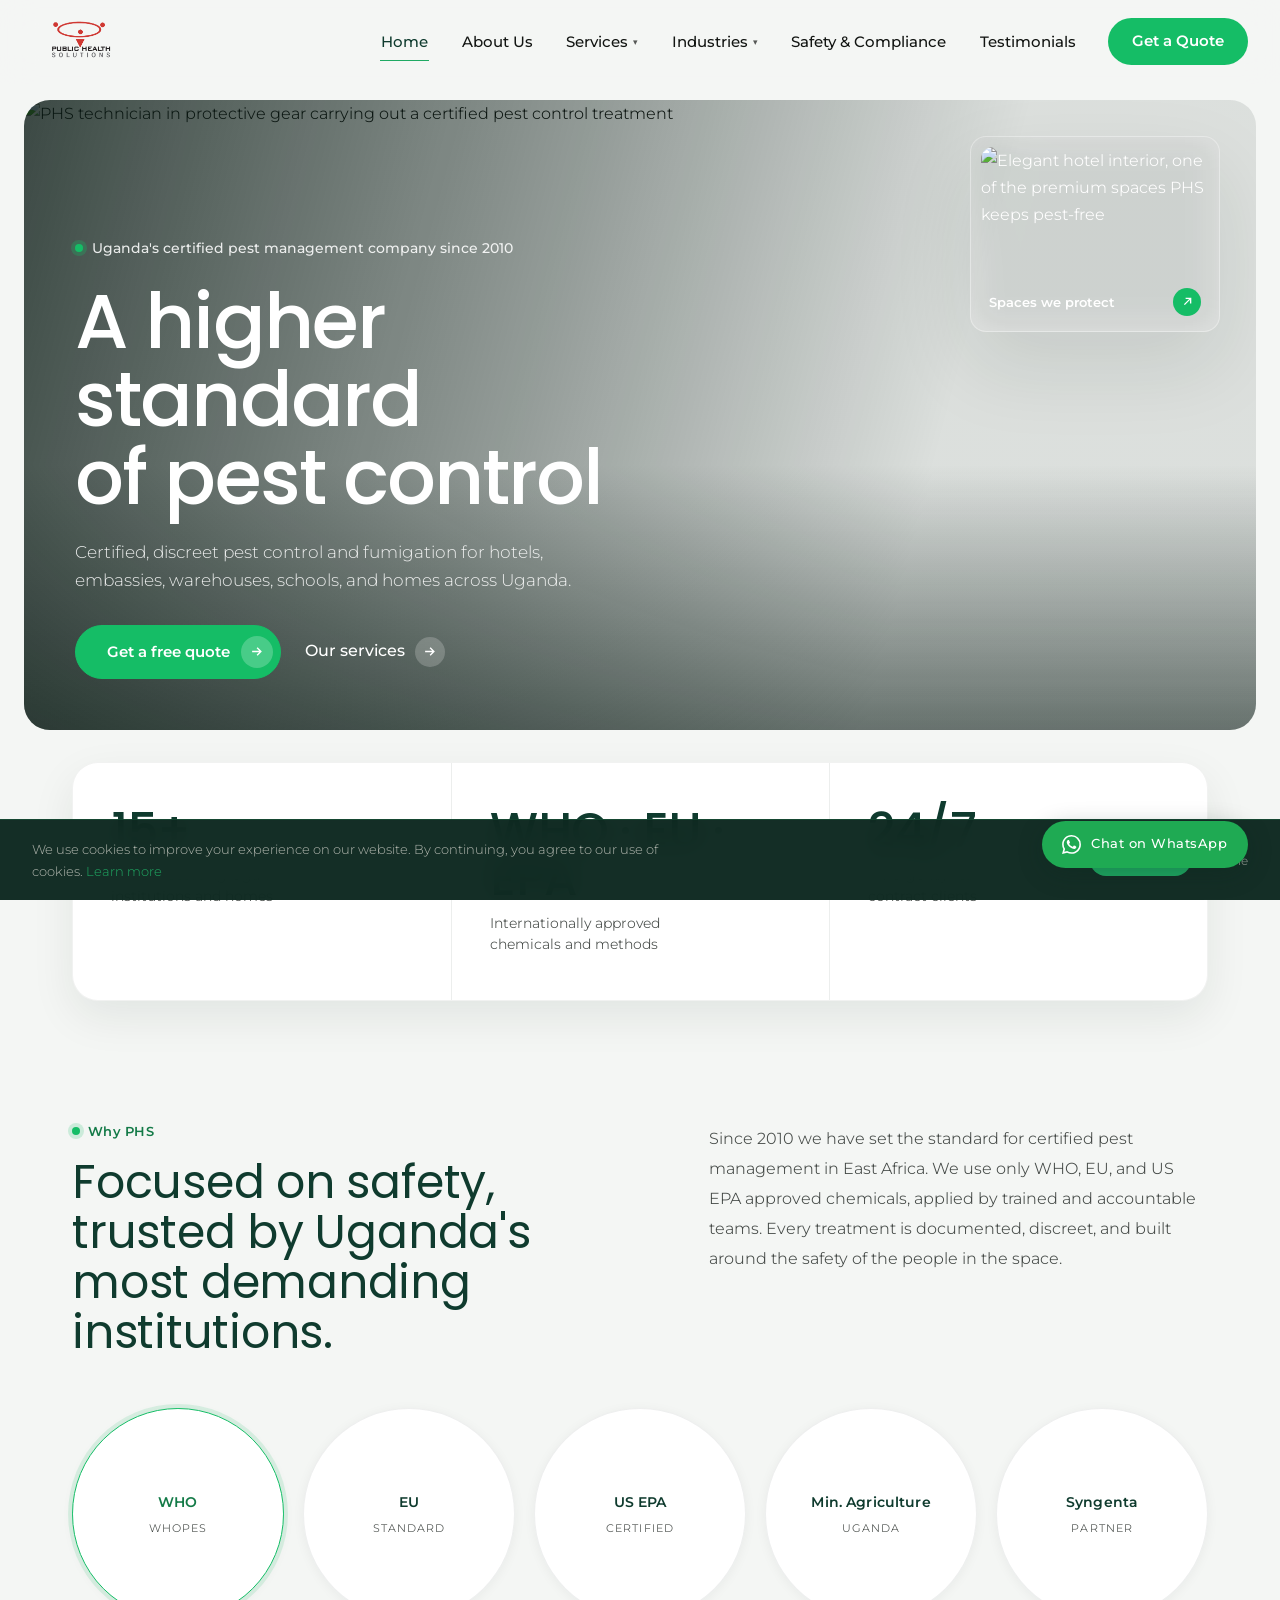
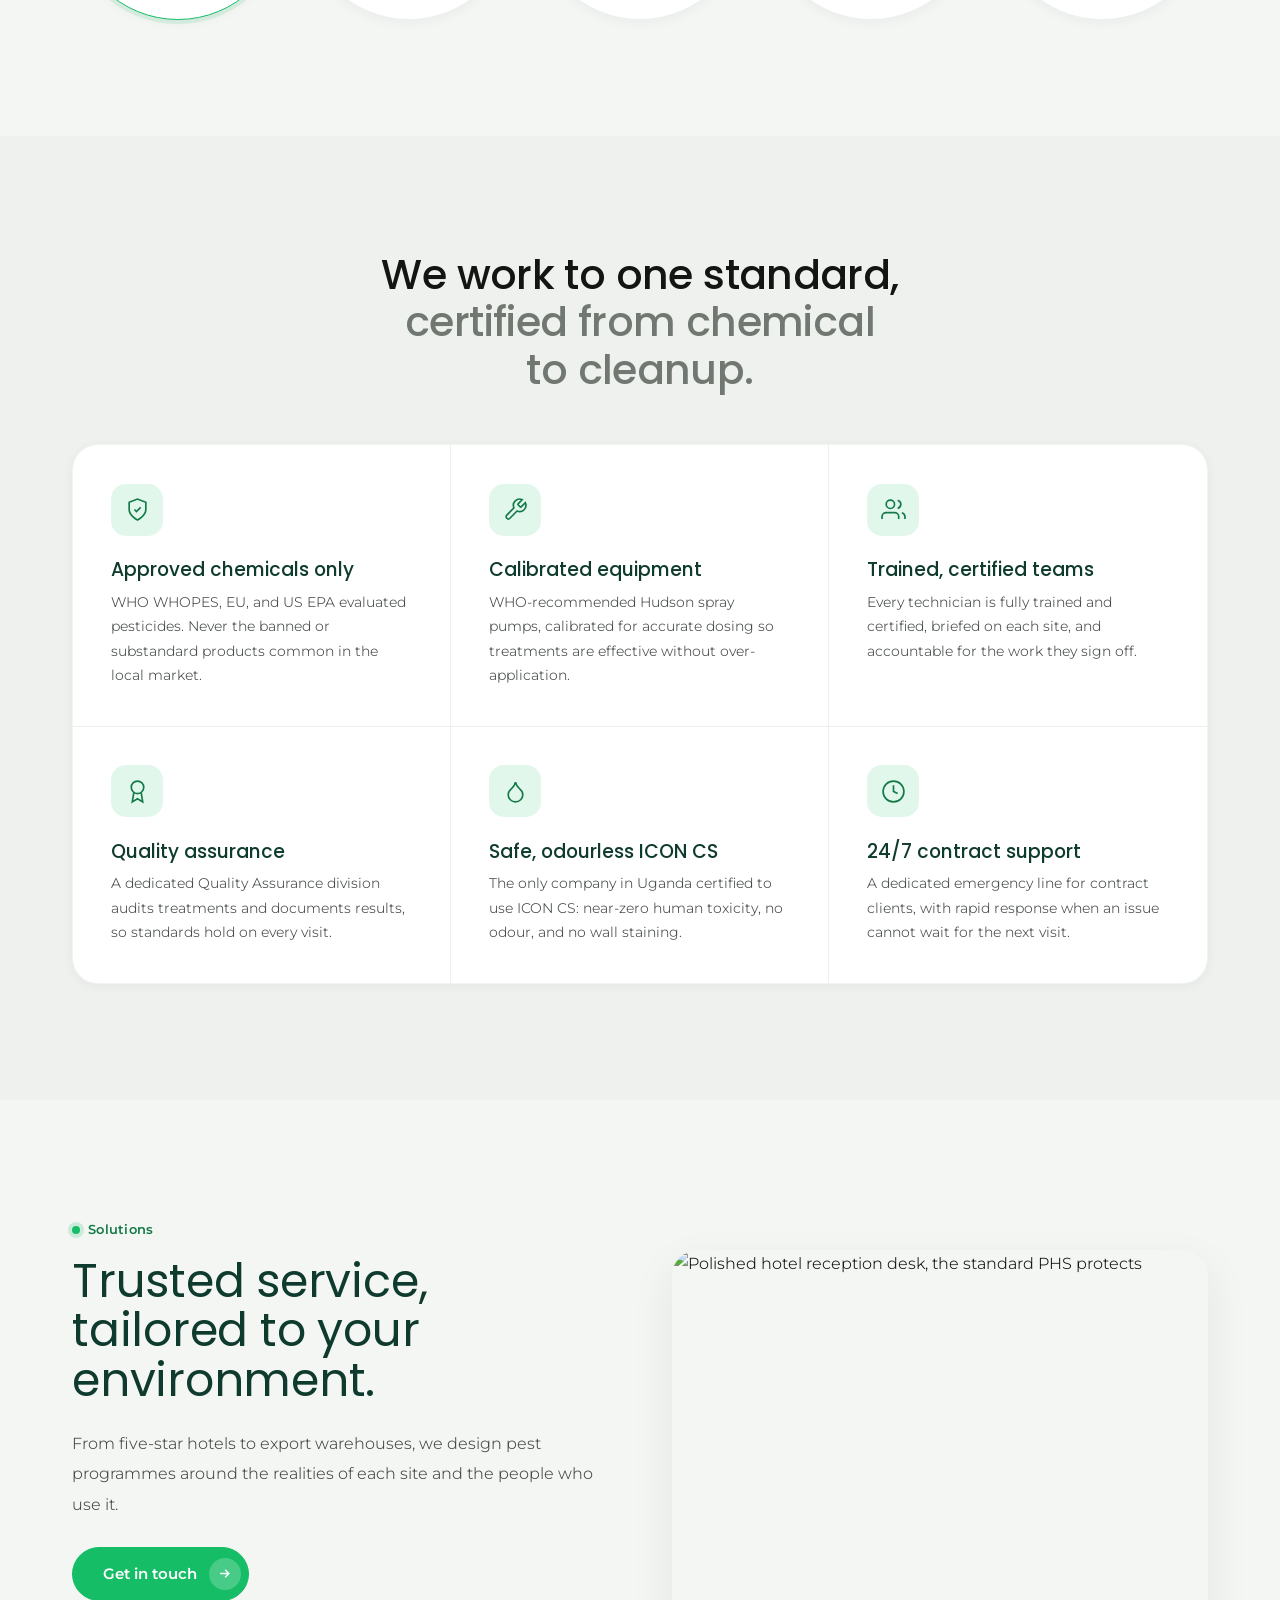
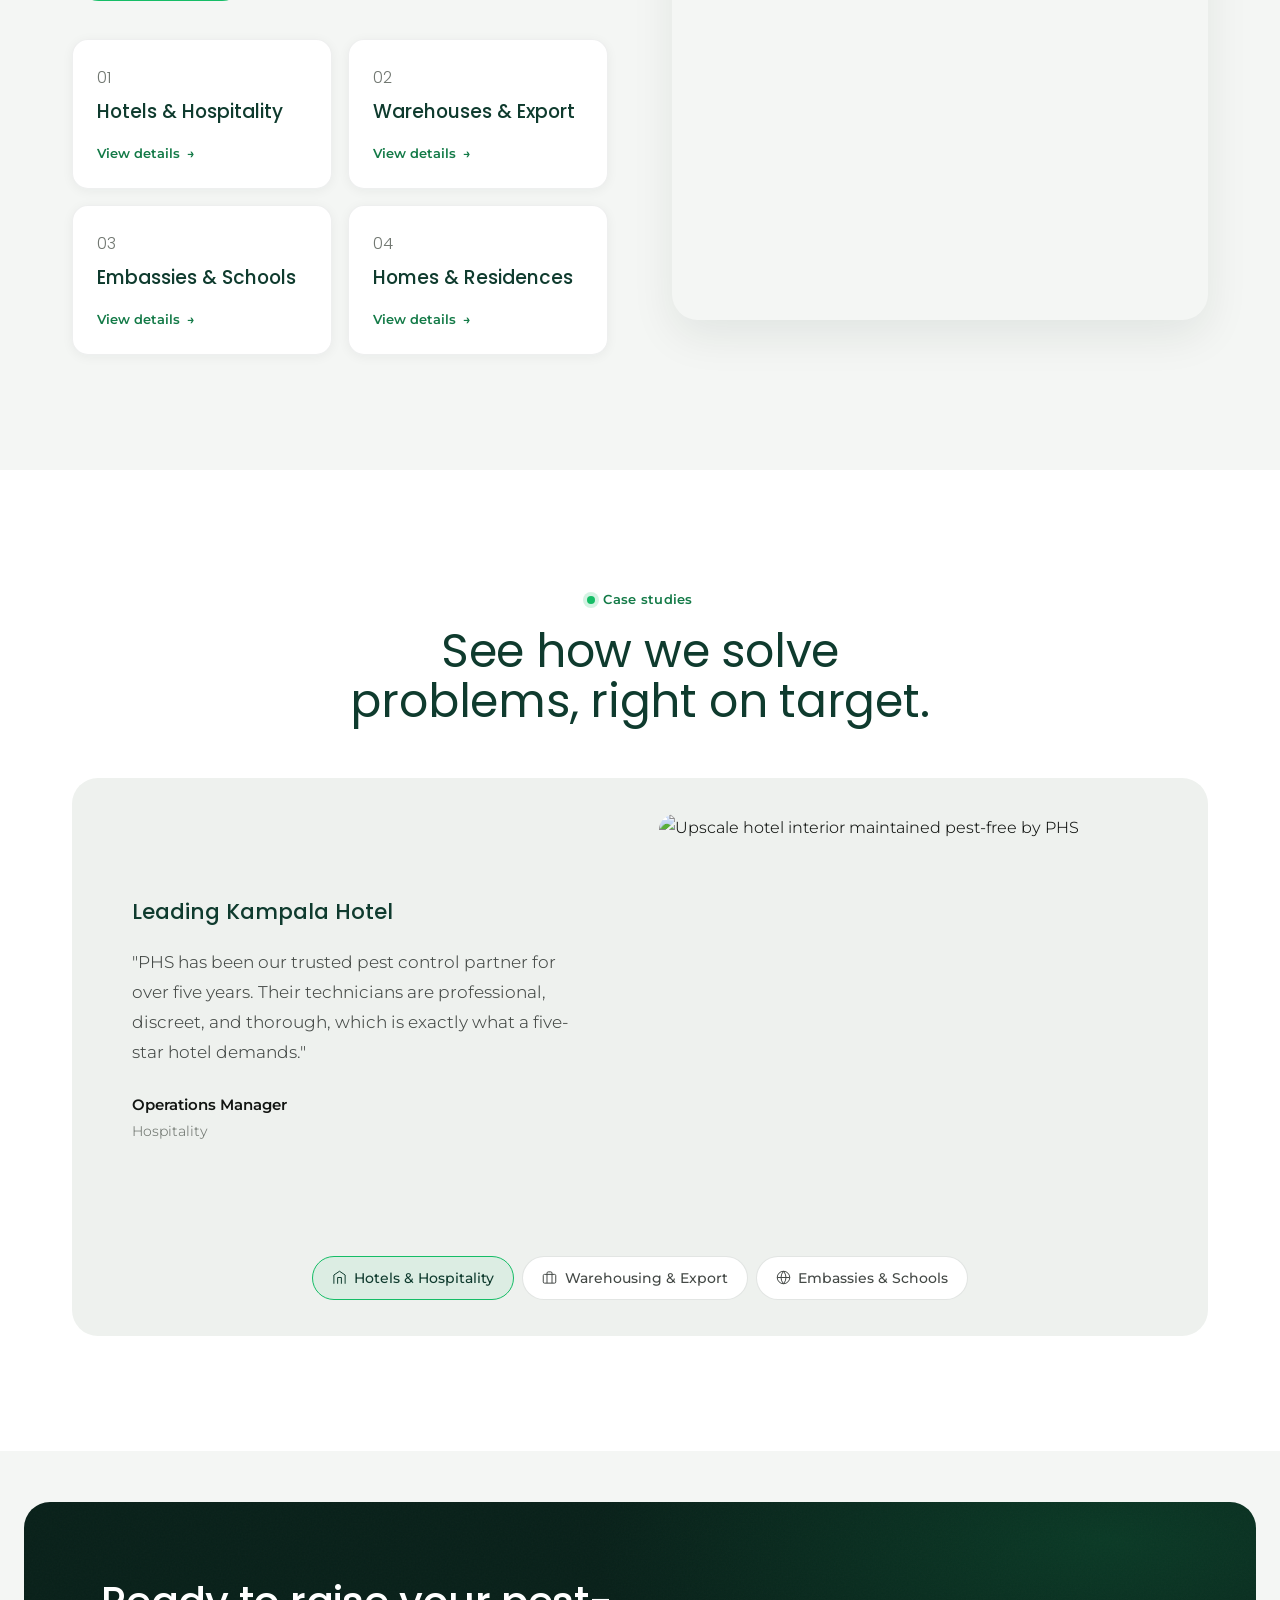
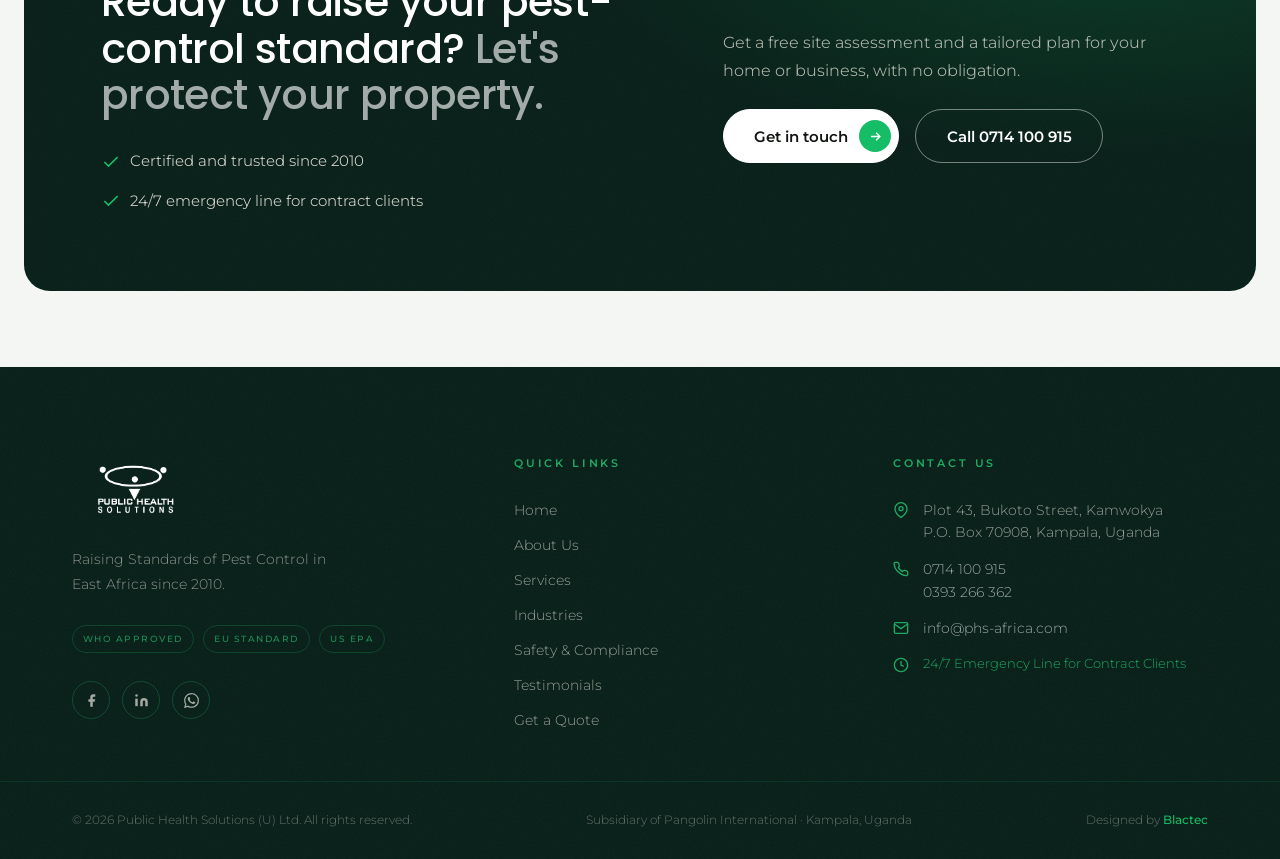
==== commit 83dc9914: "Fixing" ====
--- a/index.html
+++ b/index.html
@@ -109,7 +109,7 @@
     <div class="home-hero__card">
       <img src="https://images.pexels.com/photos/36302077/pexels-photo-36302077.jpeg?auto=compress&cs=tinysrgb&w=1920" alt="PHS technician in protective gear carrying out a certified pest control treatment" class="home-hero__img" loading="eager" fetchpriority="high" />
       <a href="industries.html" class="home-hero__inset" aria-label="Environments we protect: explore the industries PHS serves">
-        <img src="https://images.pexels.com/photos/2259226/pexels-photo-2259226.jpeg?auto=compress&cs=tinysrgb&w=600" alt="Tropical resort poolside, the kind of pristine environment PHS keeps pest-free" loading="lazy" />
+        <img src="https://images.pexels.com/photos/5490976/pexels-photo-5490976.jpeg?auto=compress&cs=tinysrgb&w=600" alt="Elegant hotel interior, one of the premium spaces PHS keeps pest-free" loading="lazy" />
         <div class="home-hero__inset-label">
           <span>Spaces we protect</span>
           <span class="btn__arrow" aria-hidden="true">
--- a/styles.css
+++ b/styles.css
@@ -838,13 +838,16 @@
   top: clamp(1.5rem, 3vw, 2.25rem);
   right: clamp(1.5rem, 3vw, 2.25rem);
   width: clamp(190px, 22vw, 250px);
-  background: var(--phs-white);
+  background: rgba(255,255,255,0.14);
+  backdrop-filter: blur(18px) saturate(1.3);
+  -webkit-backdrop-filter: blur(18px) saturate(1.3);
+  border: 1px solid rgba(255,255,255,0.35);
   border-radius: var(--radius);
   padding: 0.6rem;
   box-shadow: var(--shadow-lg);
   z-index: 2;
   display: block;
-  color: var(--phs-charcoal);
+  color: var(--phs-white);
   transition: transform var(--transition), box-shadow var(--transition);
   animation: cardRise 0.9s var(--ease-out) 0.25s both;
 }
@@ -866,13 +869,13 @@
   gap: 0.5rem;
   padding: 0.7rem 0.5rem 0.35rem;
   font-size: 0.82rem;
-  font-weight: 500;
-  color: var(--phs-charcoal);
+  font-weight: 600;
+  color: var(--phs-white);
 }
 
 .home-hero__inset-label .btn__arrow {
-  background: rgba(21,189,102,0.14);
-  color: var(--phs-gold-deep);
+  background: var(--phs-green-bright);
+  color: var(--phs-white);
   width: 28px;
   height: 28px;
 }
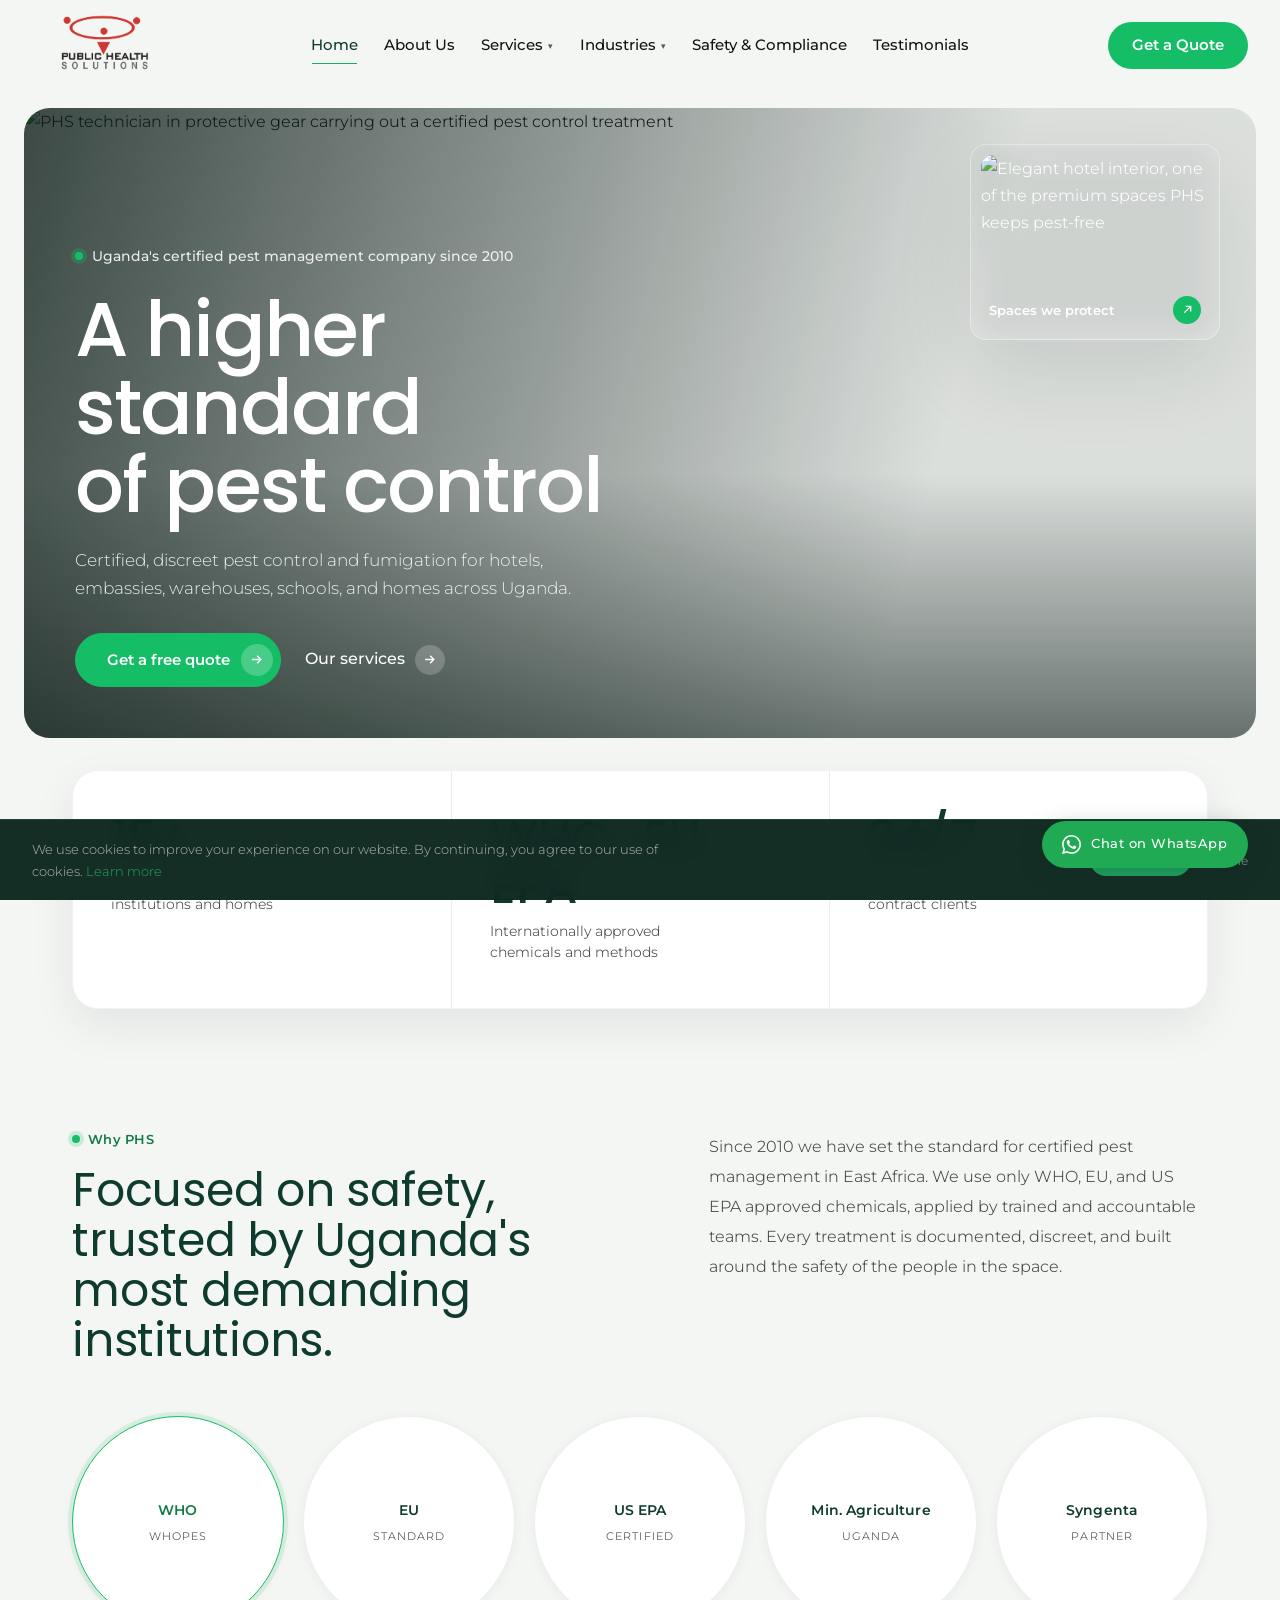
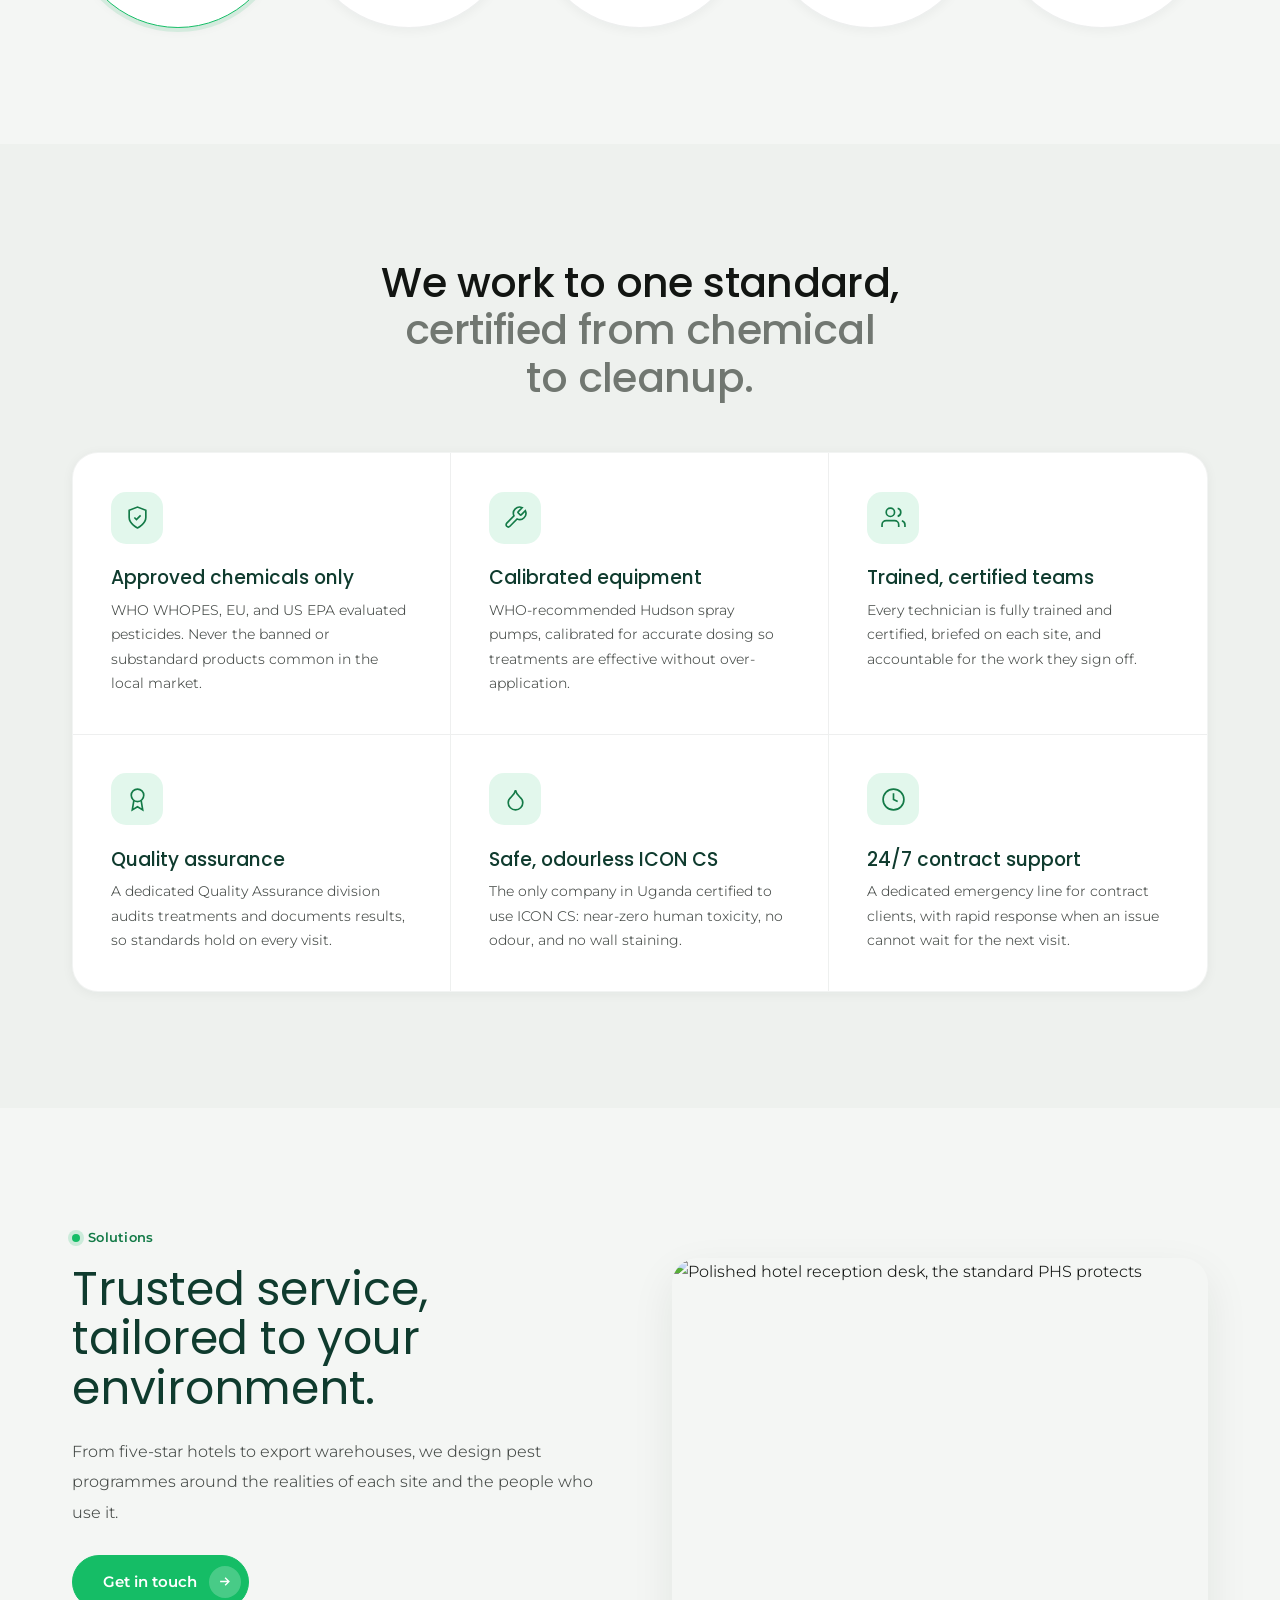
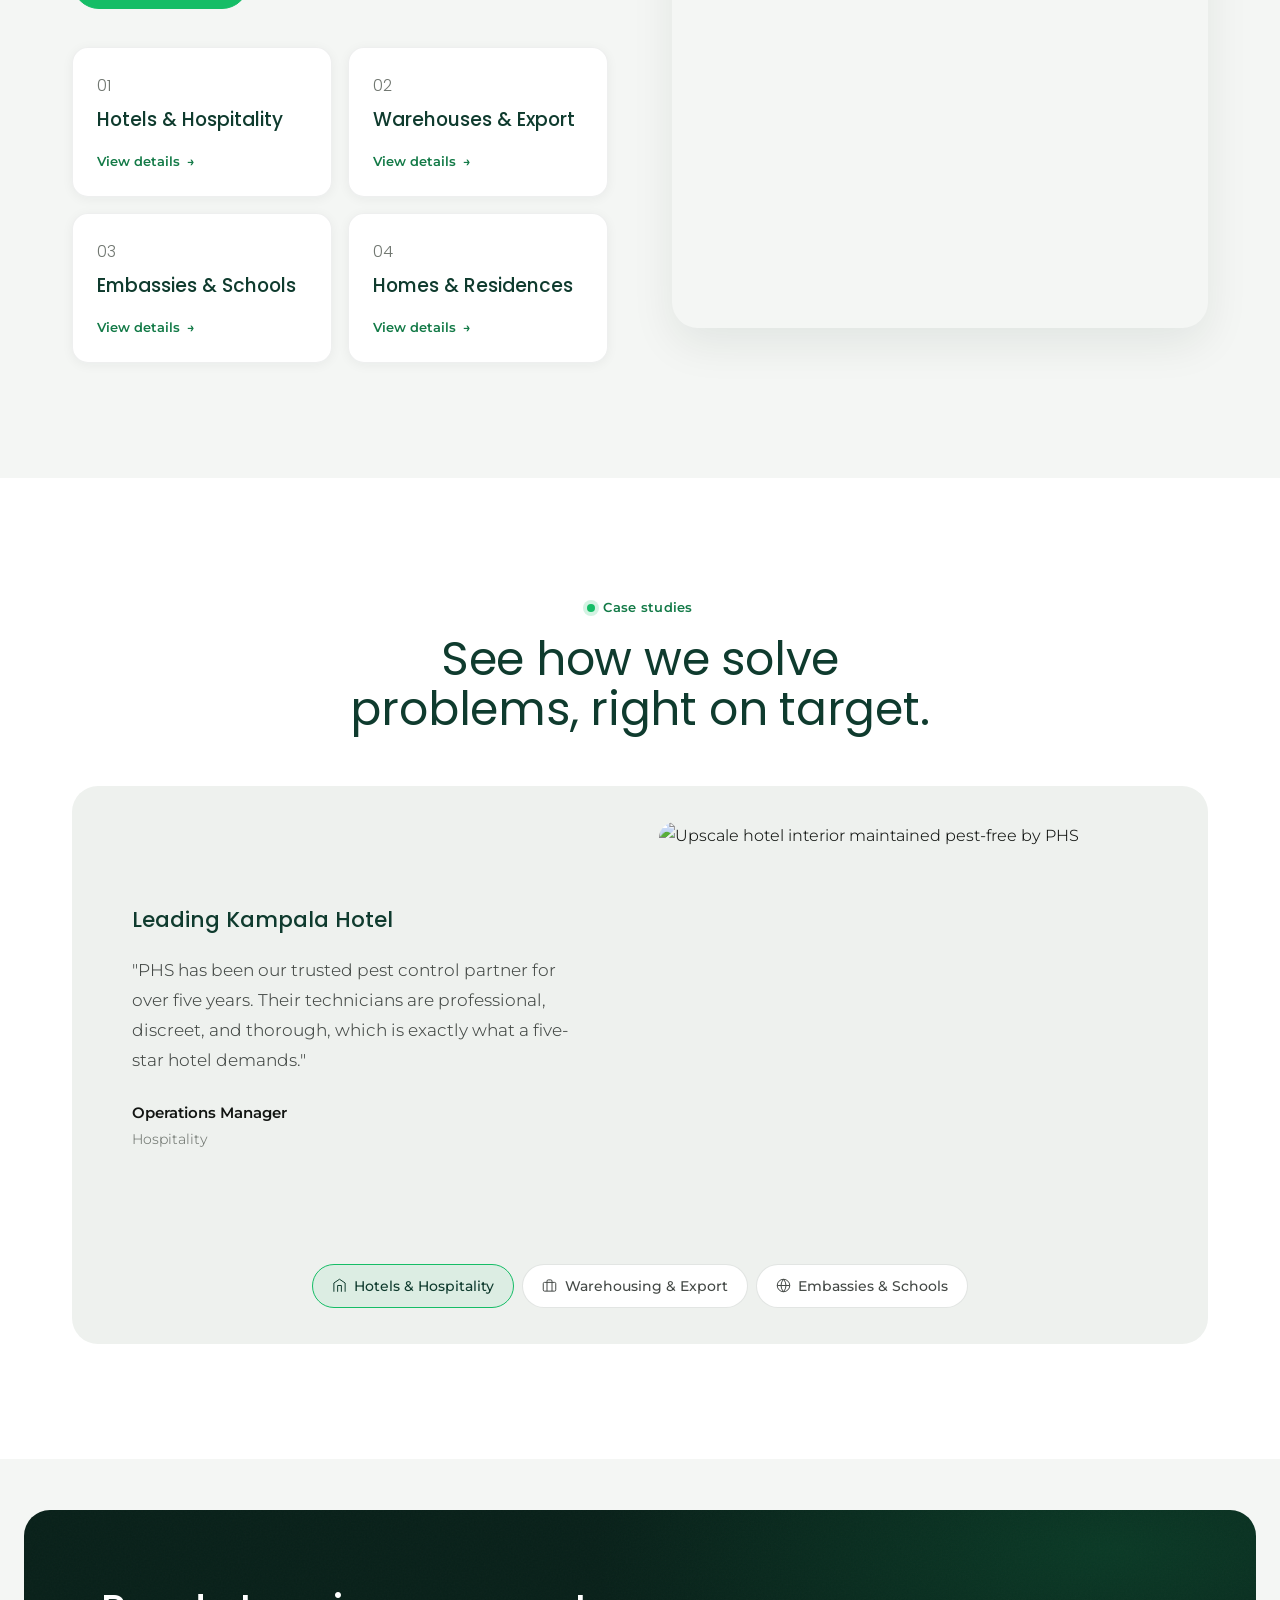
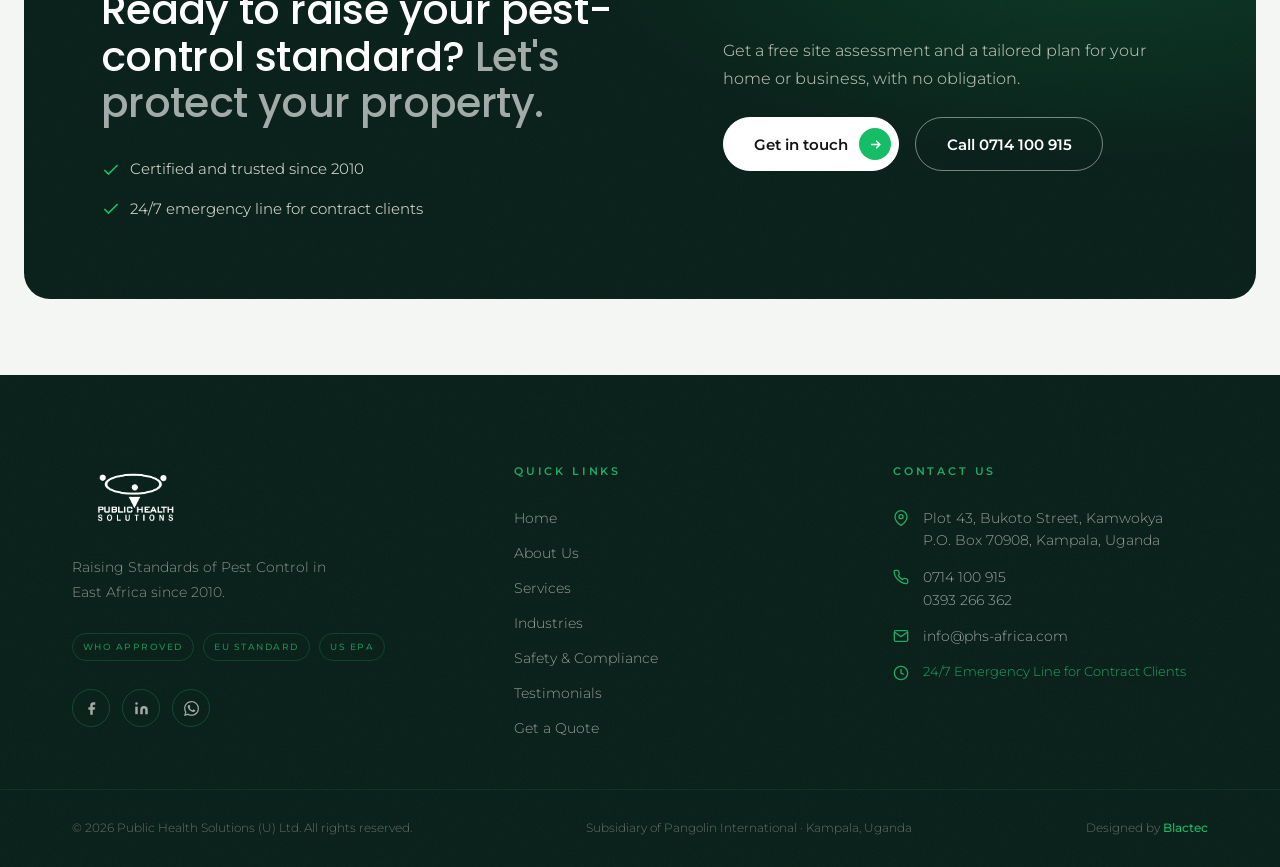
==== commit 58ede9b6: "bugs and fixes" ====
--- a/index.html
+++ b/index.html
@@ -10,6 +10,8 @@
   <meta property="og:type" content="website" />
   <meta property="og:url" content="https://www.phs-africa.com" />
   <link rel="stylesheet" href="styles.css" />
+  <link rel="icon" type="image/png" href="favicon.png" />
+  <link rel="apple-touch-icon" href="favicon.png" />
   <link rel="preconnect" href="https://fonts.googleapis.com" />
   <link rel="preconnect" href="https://fonts.gstatic.com" crossorigin />
   <link href="https://fonts.googleapis.com/css2?family=Montserrat:ital,wght@0,300;0,400;0,500;0,600;0,700;1,400&family=Poppins:wght@400;500;600;700&display=swap" rel="stylesheet" />
--- a/styles.css
+++ b/styles.css
@@ -52,7 +52,7 @@
   --hairline:         1px solid var(--phs-gold-light);
   --hairline-dark:    1px solid rgba(31,170,99,0.22);
 
-  --nav-height:       84px;
+  --nav-height:       92px;
   --container-max:    1200px;
   --container-wide:   1400px;
 
@@ -196,15 +196,16 @@
 }
 
 .nav.nav--light {
-  background: rgba(244,246,244,0.82);
+  background: rgba(244,246,244,0.86);
   backdrop-filter: blur(16px) saturate(1.4);
   -webkit-backdrop-filter: blur(16px) saturate(1.4);
   border-bottom-color: transparent;
 }
 
 .nav.nav--light.nav--scrolled {
-  background: rgba(255,255,255,0.9);
-  box-shadow: 0 6px 30px rgba(18,40,30,0.06);
+  background: rgba(255,255,255,0.97);
+  box-shadow: 0 6px 30px rgba(18,40,30,0.08);
+  border-bottom-color: rgba(18,40,30,0.05);
 }
 
 .nav__inner {
@@ -212,9 +213,22 @@
   max-width: var(--container-wide);
   margin: 0 auto;
   padding: 0 2rem;
-  display: flex;
-  align-items: center;
-  justify-content: space-between;
+  display: grid;
+  grid-template-columns: 1fr auto 1fr;
+  align-items: center;
+  position: relative;
+}
+
+.nav__logo { grid-column: 1; justify-self: start; }
+.nav__menu { grid-column: 2; justify-self: center; }
+.nav__hamburger { grid-column: 3; justify-self: end; }
+
+/* Pin the Get a Quote CTA to the right so the links stay truly centered */
+.nav__menu .nav__item:has(> .nav__cta) {
+  position: absolute;
+  right: 2rem;
+  top: 50%;
+  transform: translateY(-50%);
 }
 
 /* Logo */
@@ -228,12 +242,14 @@
 
 .nav__logo-icon {
   width: auto;
-  height: 54px;
-  max-width: 210px;
+  height: 80px;
+  max-width: 320px;
   flex-shrink: 0;
   object-fit: contain;
-  transition: filter var(--transition-slow), opacity var(--transition);
-}
+  transition: filter var(--transition-slow), opacity var(--transition), transform var(--transition);
+}
+
+.nav__logo:hover .nav__logo-icon { transform: scale(1.03); }
 
 .nav--transparent .nav__logo-icon,
 .nav--solid .nav__logo-icon {
@@ -248,18 +264,23 @@
 .nav__menu {
   display: flex;
   align-items: center;
-  gap: 0.4rem;
-}
-
-.nav__item { position: relative; }
+  gap: 0.2rem;
+}
+
+.nav__item {
+  position: relative;
+  display: flex;
+  align-items: center;
+  height: var(--nav-height);
+}
 
 .nav__link {
   font-family: var(--font-heading);
-  font-size: 0.95rem;
+  font-size: 0.92rem;
   font-weight: 500;
   letter-spacing: 0;
   text-transform: none;
-  padding: 0.55rem 0.85rem;
+  padding: 0.5rem 0.72rem;
   border-radius: var(--radius-pill);
   transition: color var(--transition);
   display: flex;
@@ -1857,7 +1878,7 @@
   overflow: hidden;
   text-align: center;
   border-radius: var(--radius-lg);
-  margin: 0 clamp(1rem, 2vw, 1.5rem) clamp(2rem, 4vw, 3rem);
+  margin: clamp(2.5rem, 5vw, 4rem) clamp(1rem, 2vw, 1.5rem) clamp(2rem, 4vw, 3rem);
 }
 
 .cta-banner::before {
@@ -3157,11 +3178,13 @@
   .pest-grid { grid-template-columns: repeat(2, 1fr); }
 }
 
-@media (max-width: 900px) {
+@media (max-width: 1024px) {
   .nav__menu { display: none; }
   .nav__hamburger { display: flex; }
   .nav__mobile { display: block; }
-
+}
+
+@media (max-width: 900px) {
   .home-intro__grid { grid-template-columns: 1fr; gap: 1.75rem; }
   .home-solutions__grid { grid-template-columns: 1fr; }
   .home-solutions__photo { aspect-ratio: 16 / 10; max-height: 440px; }
@@ -3206,6 +3229,7 @@
 @media (max-width: 640px) {
   :root { --nav-height: 70px; }
   .container { padding: 0 1.25rem; }
+  .nav__logo-icon { height: 50px; max-width: 200px; }
 
   .hero__content { padding: 3rem 1rem; }
   .hero__label { letter-spacing: 0.26em; gap: 10px; }
